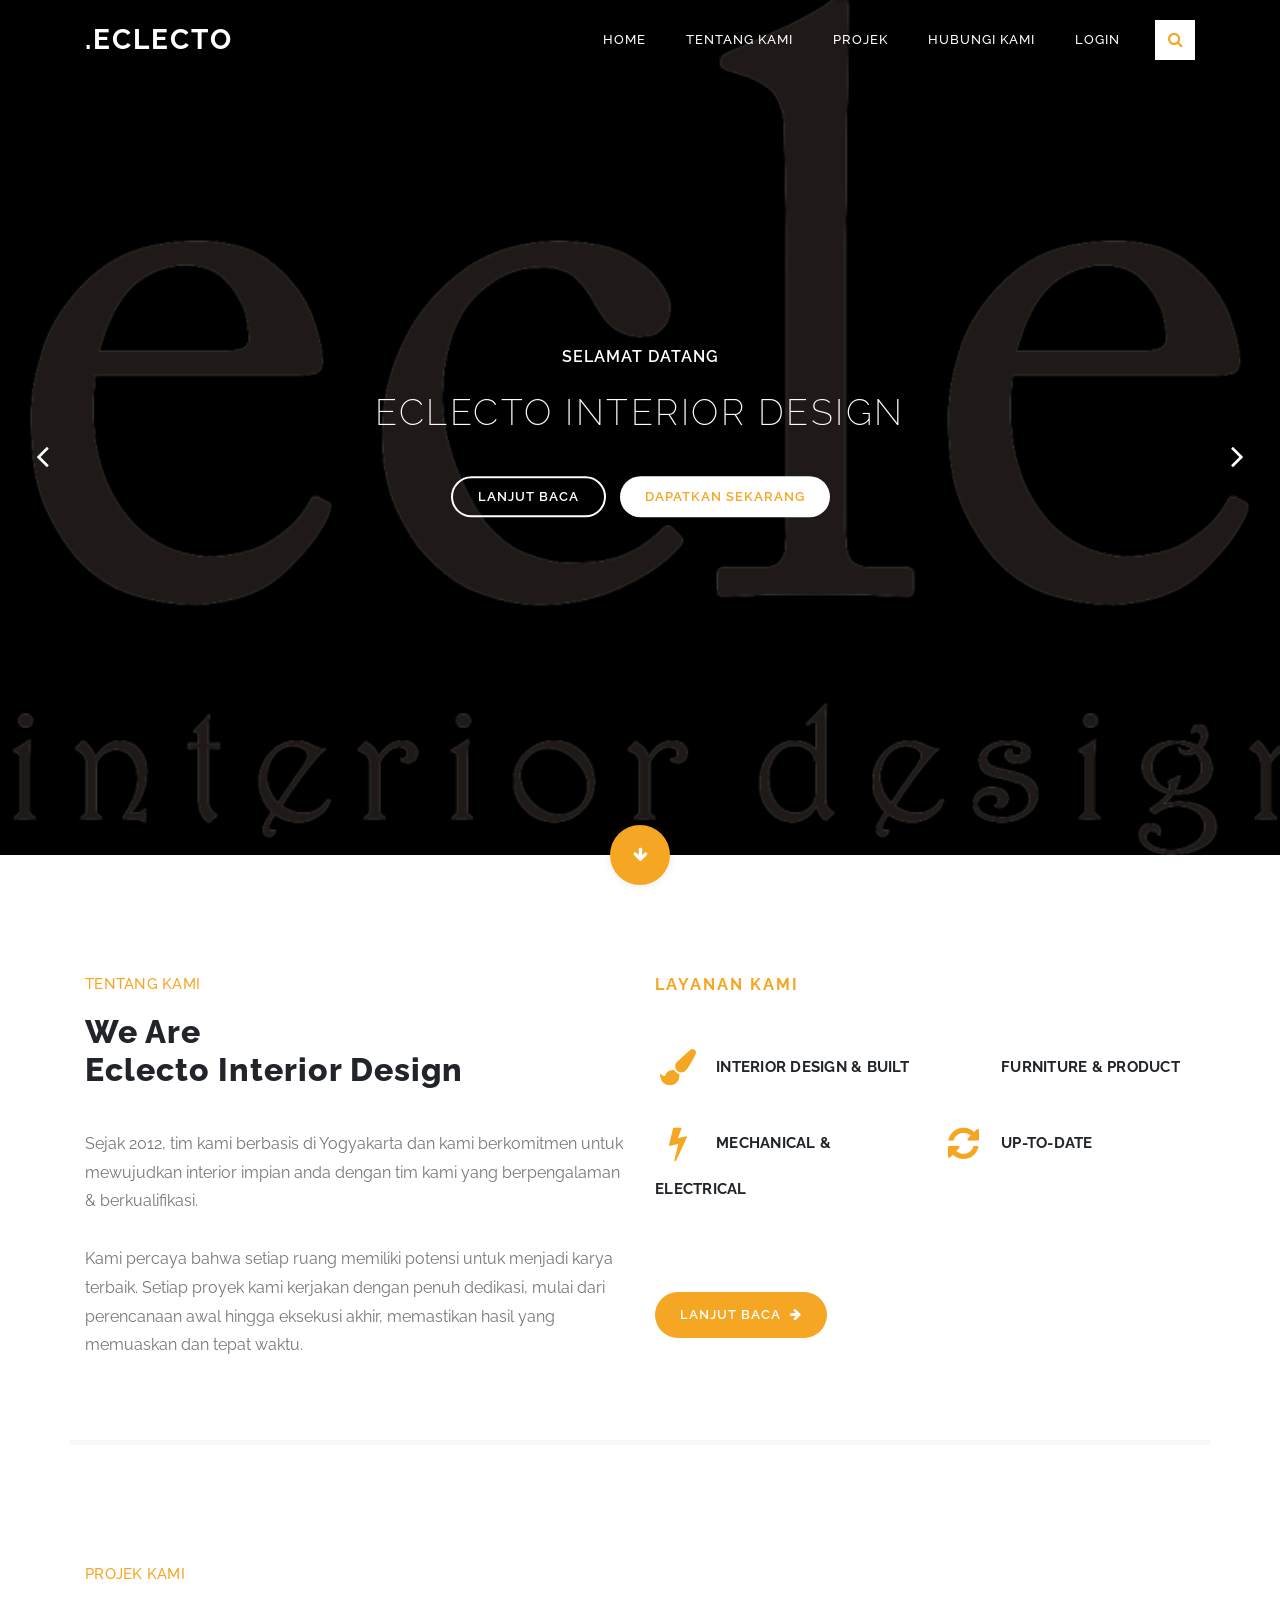
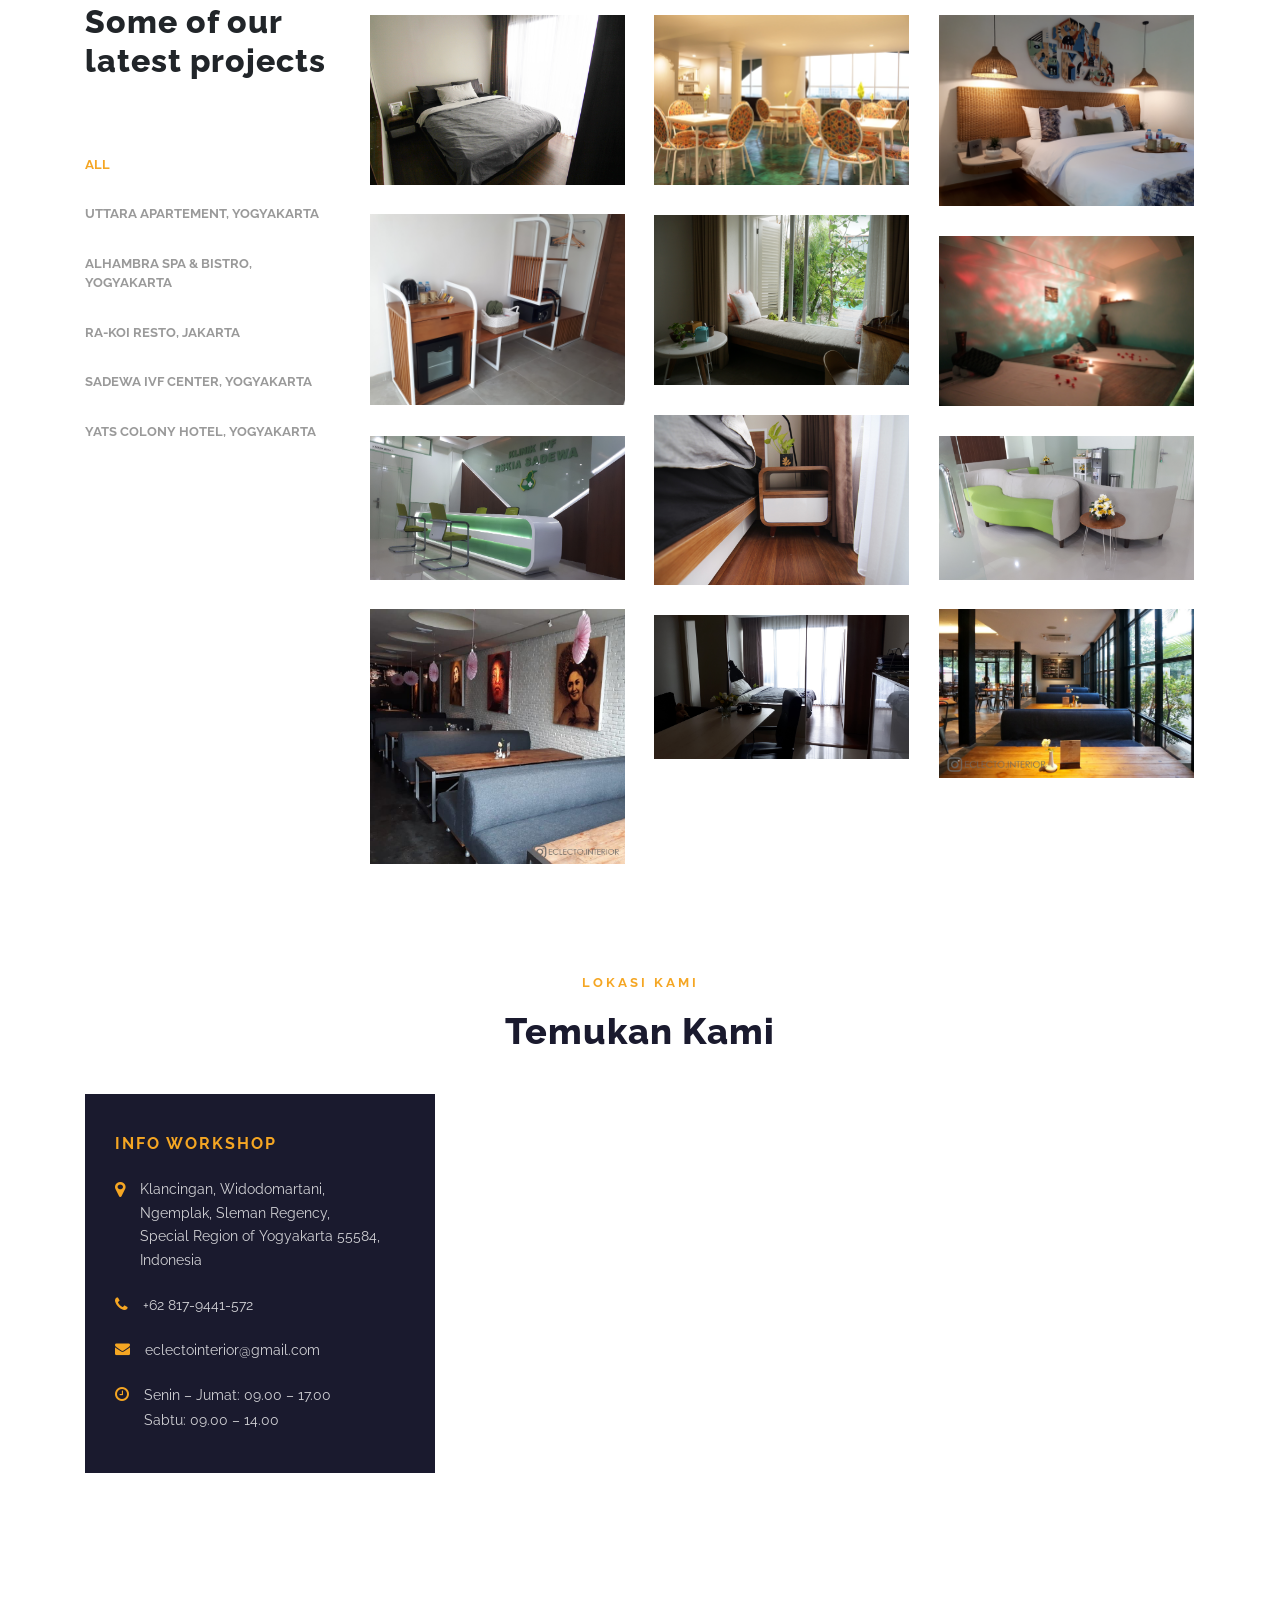
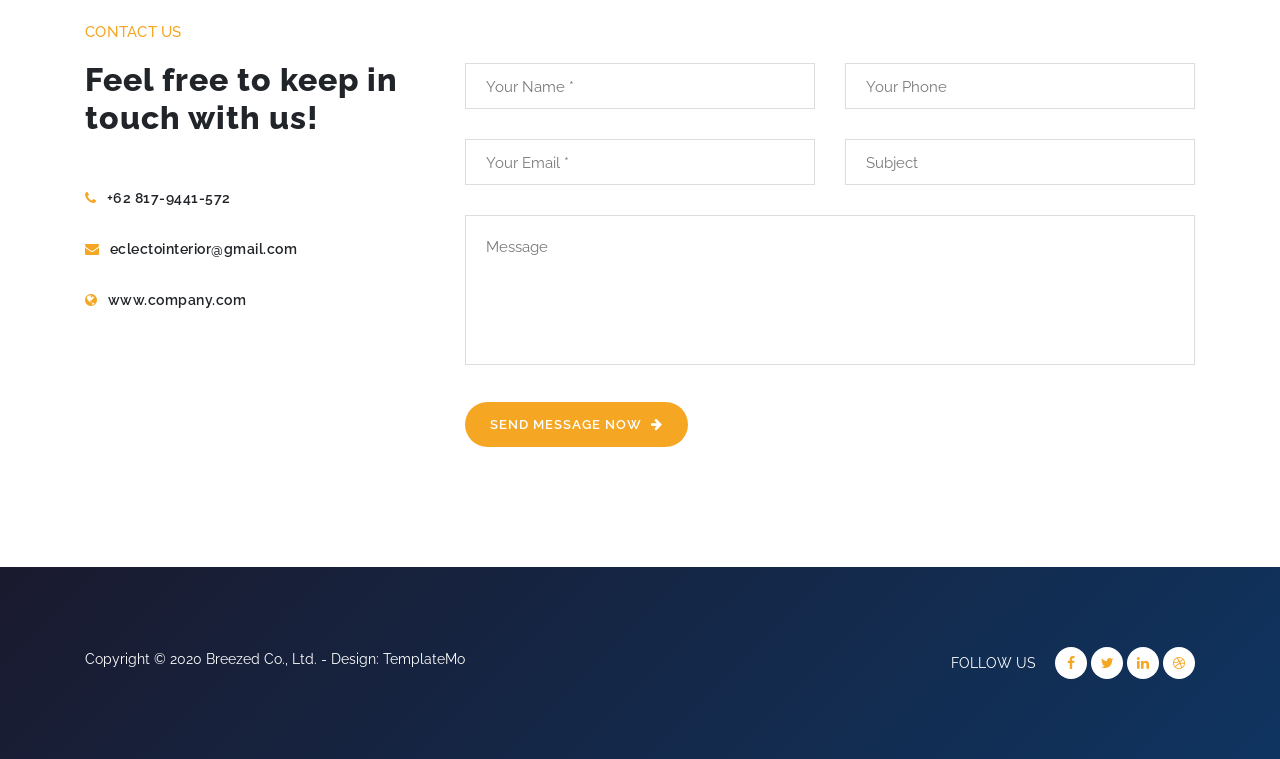
==== index.html @ 426208b0 "Update index.html" ====
<!DOCTYPE html>
<html lang="en">

  <head>

    <meta charset="utf-8">
    <meta name="viewport" content="width=device-width, initial-scale=1, shrink-to-fit=no">
    <meta name="description" content="">
    <meta name="author" content="">
    <link href="https://fonts.googleapis.com/css?family=Raleway:100,200,300,400,500,600,700,800,900&display=swap" rel="stylesheet">

    <title>Eclecto Interior Design</title>

<!--

Breezed Template

https://templatemo.com/tm-543-breezed

-->
    <!-- Additional CSS Files -->
    <link rel="stylesheet" type="text/css" href="assets/css/bootstrap.min.css">

    <link rel="stylesheet" type="text/css" href="assets/css/font-awesome.css">

    <link rel="stylesheet" href="assets/css/templatemo-breezed.css">

    <link rel="stylesheet" href="assets/css/owl-carousel.css">

    <link rel="stylesheet" href="assets/css/lightbox.css">

    </head>
    
    <body>
    
    <!-- ***** Preloader Start ***** -->
    <div id="preloader">
        <div class="jumper">
            <div></div>
            <div></div>
            <div></div>
        </div>
    </div>  
    <!-- ***** Preloader End ***** -->
    
    
    <!-- ***** Header Area Start ***** -->
    <header class="header-area header-sticky">
        <div class="container">
            <div class="row">
                <div class="col-12">
                    <nav class="main-nav">
                        <!-- ***** Logo Start ***** -->
                        <a href="index.html" class="logo">
                            .eclecto
                        </a>
                        <!-- ***** Logo End ***** -->
                        <!-- ***** Menu Start ***** -->
                        <ul class="nav">
                            <li class="scroll-to-section"><a href="#top" class="active">Home</a></li>
                            <li class="scroll-to-section"><a href="#about">Tentang Kami</a></li>
                            <li class="scroll-to-section"><a href="#projects">Projek</a></li>
                            <li class="scroll-to-section"><a href="#contact-us">Hubungi Kami</a></li>
                          <li id="greetingItem" style="display:none;">
                                <span id="greetingText" style="
                                   font-family: 'Raleway', sans-serif;
                                   font-weight: 600;
                                   font-size: 13px;
                                   color: #f5a623;
                                   letter-spacing: 1px;
                                 "></span>
                            </li>
                            <li><a href="login/login.html" id="loginLink">Login</a></li>
                            
                            <div class="search-icon">
                                <a href="#search"><i class="fa fa-search"></i></a>
                            </div>
                        </ul>        
                        <a class='menu-trigger'>
                            <span>Menu</span>
                        </a>
                        <!-- ***** Menu End ***** -->
                    </nav>
                </div>
            </div>
        </div>
    </header>
    <!-- ***** Header Area End ***** -->
    
    <!-- ***** Search Area ***** -->
    <div id="search">
        <button type="button" class="close">×</button>
        <form id="contact" action="#" method="get">
            <fieldset>
                <input type="search" name="q" placeholder="SEARCH KEYWORD(s)" aria-label="Search through site content">
            </fieldset>
            <fieldset>
                <button type="submit" class="main-button">Search</button>
            </fieldset>
        </form>
    </div>

    <!-- ***** Main Banner Area Start ***** -->
    <div class="main-banner header-text" id="top">
        <div class="Modern-Slider">
          <!-- Item -->
          <div class="item">
            <div class="img-fill">
                <img src="assets/image/Logo eclecto.png" alt="">
                <div class="text-content">
                  <h3>Selamat Datang</h3>
                  <h5>ECLECTO INTERIOR DESIGN</h5>
                  <a href="#about" class="main-stroked-button">Lanjut Baca</a>
                  <a href="#contact-us" class="main-filled-button">Dapatkan Sekarang</a>
                </div>
            </div>
          </div>
          <!-- // Item -->
          <!-- Item -->
          <div class="item">
            <div class="img-fill">
                <img src="assets/image/project-item-02.jpg" alt="">
                <div class="text-content">
                  <h3>PROJEK KAMI</h3>
                  <h5>ALHAMBRA</h5>
                  <a href="#filter-dev" class="main-stroked-button">Lanjut Baca</a>
                  <a href="#contact-us" class="main-filled-button">Dapatkan Sekarang</a>
                </div>
            </div>
          </div>
          <!-- // Item -->
          <!-- Item -->
          <div class="item">
            <div class="img-fill">
                <img src="assets/image/Yats-04.jpg" alt="">
                <div class="text-content">
                  <h3>PROJEK KAMI</h3>
                  <h5>YATS COLONY</h5>
                  <a href="#filter-utt" class="main-stroked-button">Lanjut Baca</a>
                  <a href="#contact-us" class="main-filled-button">Dapatkan Sekarang</a>
                </div>
            </div>
          </div>
          <!-- // Item -->
        </div>
    </div>
    <div class="scroll-down scroll-to-section"><a href="#about"><i class="fa fa-arrow-down"></i></a></div>
    <!-- ***** Main Banner Area End ***** -->

    <!-- ***** About Area Starts ***** -->
    <section class="section" id="about">
        <div class="container">
            <div class="row">

    <!-- KIRI: Judul + Paragraf -->
    <div class="col-lg-6 col-md-6 col-xs-12">
        <div class="section-heading">
            <h6>Tentang Kami</h6>
            <h2>We Are <br> Eclecto Interior Design</h2>
        </div>
        <div class="right-text-content">
    <p style="font-size: 16px; line-height: 1.8;">
        Sejak 2012, tim kami berbasis di Yogyakarta dan kami berkomitmen untuk mewujudkan interior impian anda dengan tim kami yang berpengalaman & berkualifikasi.
        <br><br>
        Kami percaya bahwa setiap ruang memiliki potensi untuk menjadi karya terbaik. 
        Setiap proyek kami kerjakan dengan penuh dedikasi, mulai dari perencanaan awal hingga eksekusi akhir, memastikan hasil yang memuaskan dan tepat waktu.
    </p>
        </div>
    </div>

    <!-- KANAN: Service Item dengan icon -->
    <div class="col-lg-6 col-md-6 col-xs-12">
        <div class="row">
            <div class="col-md-12" style="margin-bottom:20px;">
                <h6 style="color:#f5a623;font-weight:700;letter-spacing:2px;text-transform:uppercase;">Layanan Kami</h6>
            </div>
            <div class="col-md-6 col-sm-6">
                <div class="service-item">
                    <i class="fa fa-paint-brush" style="font-size:36px;color:#f5a623;float:left;margin-right:15px;width:46px;height:46px;line-height:46px;text-align:center;"></i>
                    <h4>Interior Design & Built</h4>
                </div>
            </div>
            <div class="col-md-6 col-sm-6">
                <div class="service-item">
                    <i class="fa fa-th-couch" style="font-size:36px;color:#f5a623;float:left;margin-right:15px;width:46px;height:46px;line-height:46px;text-align:center;"></i>
                    <h4>Furniture & Product</h4>
                </div>
            </div>
            <div class="col-md-6 col-sm-6">
                <div class="service-item">
                    <i class="fa fa-bolt" style="font-size:36px;color:#f5a623;float:left;margin-right:15px;width:46px;height:46px;line-height:46px;text-align:center;"></i>
                    <h4>Mechanical & Electrical</h4>
                </div>
            </div>
            <div class="col-md-6 col-sm-6">
                <div class="service-item">
                    <i class="fa fa-refresh" style="font-size:36px;color:#f5a623;float:left;margin-right:15px;width:46px;height:46px;line-height:46px;text-align:center;"></i>
                    <h4>Up-to-date</h4>
                </div>
            </div>
            <div class="col-md-12" style="margin-top:20px;">
                <a href="#" class="main-button-icon">
                    Lanjut Baca <i class="fa fa-arrow-right"></i>
                </a>
            </div>
        </div>
    </div>

            </div>
    </section>
    <!-- ***** About Area Ends ***** -->

  


    <!-- ***** Projects Area Starts ***** -->
    <section class="section" id="projects">
      <div class="container">
        <div class="row">
            <div class="col-lg-3">
                <div class="section-heading">
                    <h6>Projek Kami</h6>
                    <h2>Some of our latest projects</h2>
                </div>
                <div class="filters">
                    <ul>
                        <li class="active" data-filter="*">All</li>
                        <li data-filter=".des">uttara apartement, yogyakarta</li>
                        <li data-filter=".dev" id="filter-dev">Alhambra SPA & Bistro, Yogyakarta</li>
                        <li data-filter=".gra">RA-KOI Resto, Jakarta</li>
                        <li data-filter=".tsh">Sadewa IVF Center, Yogyakarta</li>
                        <li data-filter=".utt" id="filter-utt">Yats Colony Hotel, Yogyakarta</li>
                        
                    </ul>
                </div>
            </div>
            <div class="col-lg-9">
                <div class="filters-content">
    <div class="row grid">

        <div class="col-lg-4 col-md-4 col-sm-6 col-xs-12 all des">
          <div class="item">
            <a href="assets/image/project-item-01.jpg" data-lightbox="image-1" data-title="Our Projects">
              <img src="assets/image/project-item-01.jpg" alt="">
            </a>
          </div>
        </div>

        <div class="col-lg-4 col-md-4 col-sm-6 col-xs-12 all dev">
          <div class="item">
            <a href="assets/image/project-item-02.jpg" data-lightbox="image-1" data-title="Our Projects">
              <img src="assets/image/project-item-02.jpg" alt="">
            </a>
          </div>
        </div>

        <div class="col-lg-4 col-md-4 col-sm-6 col-xs-12 all utt">
          <div class="item">
            <a href="assets/image/Yats-04.jpg" data-lightbox="image-1" data-title="Our Projects">
              <img src="assets/image/Yats-04.jpg" alt="">
            </a>
          </div>
        </div>

        <div class="col-lg-4 col-md-4 col-sm-6 col-xs-12 all utt">
          <div class="item">
            <a href="assets/image/Yats-03.jpg" data-lightbox="image-1" data-title="Our Projects">
              <img src="assets/image/Yats-03.jpg" alt="">
            </a>
          </div>
        </div>
        <div class="col-lg-4 col-md-4 col-sm-6 col-xs-12 all utt">
          <div class="item">
            <a href="assets/image/Yats-02.JPG" data-lightbox="image-1" data-title="Our Projects">
              <img src="assets/image/Yats-02.JPG" alt="">
            </a>
          </div>
        </div>

        <div class="col-lg-4 col-md-4 col-sm-6 col-xs-12 all dev">
          <div class="item">
            <a href="assets/image/project-item-05.jpg" data-lightbox="image-1" data-title="Our Projects">
              <img src="assets/image/project-item-05.jpg" alt="">
            </a>
          </div>
        </div>

        <div class="col-lg-4 col-md-4 col-sm-6 col-xs-12 all des">
          <div class="item">
            <a href="assets/image/project-item-06.jpg" data-lightbox="image-1" data-title="Our Projects">
              <img src="assets/image/project-item-06.jpg" alt="">
            </a>
          </div>
        </div>

        <div class="col-lg-4 col-md-4 col-sm-6 col-xs-12 all tsh">
          <div class="item">
            <a href="assets/image/Sadewa-02.jpg" data-lightbox="image-1" data-title="Our Projects">
              <img src="assets/image/Sadewa-02.jpg" alt="">
            </a>
          </div>
        </div>

        <div class="col-lg-4 col-md-4 col-sm-6 col-xs-12 all tsh">
          <div class="item">
            <a href="assets/image/Sadewa-03.jpg" data-lightbox="image-1" data-title="Our Projects">
              <img src="assets/image/Sadewa-03.jpg" alt="">
            </a>
          </div>
        </div>

        <div class="col-lg-4 col-md-4 col-sm-6 col-xs-12 all gra">
          <div class="item">
            <a href="assets/image/KOI-Kemang.jpg" data-lightbox="image-1" data-title="Our Projects">
              <img src="assets/image/KOI-Kemang.jpg" alt="">
            </a>
          </div>
        </div>

        <div class="col-lg-4 col-md-4 col-sm-6 col-xs-12 all gra">
          <div class="item">
            <a href="assets/image/KOI-simatupang.jpg" data-lightbox="image-1" data-title="Our Projects">
              <img src="assets/image/KOI-simatupang.jpg" alt="">
            </a>
          </div>
        </div>
        <div class="col-lg-4 col-md-4 col-sm-6 col-xs-12 all des">
          <div class="item">
            <a href="assets/image/Uttara-03.jpg" data-lightbox="image-1" data-title="Our Projects">
              <img src="assets/image/Uttara-03.jpg" alt="">
            </a>
          </div>
            </div>
        </div>
      </div>
    </section>
    <!-- ***** Projects Area Ends ***** -->

   <!-- ===== MAP SECTION ===== -->
<section id="map-section" style="padding: 80px 0 0;">
    <div class="container">
        <div class="row">
            <div class="col-lg-12">
                <div class="section-heading" style="text-align: center; margin-bottom: 40px;">
                    <h6 style="
                        font-family: 'Raleway', sans-serif;
                        font-weight: 700;
                        font-size: 13px;
                        letter-spacing: 3px;
                        text-transform: uppercase;
                        color: #f5a623;
                        margin-bottom: 10px;
                    ">Lokasi Kami</h6>
                    <h2 style="
                        font-family: 'Raleway', sans-serif;
                        font-weight: 800;
                        font-size: 36px;
                        color: #1a1a2e;
                    ">Temukan Kami</h2>
                </div>
            </div>
        </div>

        <!-- Info + Map -->
        <div class="row" style="margin-bottom: 0;">

            <!-- Info Kantor -->
            <div class="col-lg-4 col-md-12" style="margin-bottom: 30px;">
                <div style="
                    background: #1a1a2e;
                    padding: 40px 30px;
                    height: 100%;
                    color: #fff;
                ">
                    <h5 style="
                        font-family: 'Raleway', sans-serif;
                        font-weight: 700;
                        font-size: 16px;
                        letter-spacing: 2px;
                        color: #f5a623;
                        margin-bottom: 25px;
                        text-transform: uppercase;
                    ">Info Workshop</h5>

                    <div style="display: flex; gap: 15px; margin-bottom: 20px;">
                        <i class="fa fa-map-marker" style="color: #f5a623; font-size: 18px; margin-top: 3px; flex-shrink: 0;"></i>
                        <div>
                            <p style="margin: 0; font-size: 14px; line-height: 1.7; color: rgba(255,255,255,0.8);">
                                Klancingan, Widodomartani, <br>
                                Ngemplak, Sleman Regency, <br>
                                Special Region of Yogyakarta 55584, Indonesia
                            </p>
                        </div>
                    </div>

                    <div style="display: flex; gap: 15px; margin-bottom: 20px;">
                        <i class="fa fa-phone" style="color: #f5a623; font-size: 16px; margin-top: 3px; flex-shrink: 0;"></i>
                        <div>
                            <p style="margin: 0; font-size: 14px; color: rgba(255,255,255,0.8);">
                                +62 817-9441-572
                            </p>
                        </div>
                    </div>

                    <div style="display: flex; gap: 15px; margin-bottom: 20px;">
                        <i class="fa fa-envelope" style="color: #f5a623; font-size: 15px; margin-top: 3px; flex-shrink: 0;"></i>
                        <div>
                            <p style="margin: 0; font-size: 14px; color: rgba(255,255,255,0.8);">
                                eclectointerior@gmail.com
                            </p>
                        </div>
                    </div>

                    <div style="display: flex; gap: 15px;">
                        <i class="fa fa-clock-o" style="color: #f5a623; font-size: 16px; margin-top: 3px; flex-shrink: 0;"></i>
                        <div>
                            <p style="margin: 0; font-size: 14px; color: rgba(255,255,255,0.8);">
                                Senin – Jumat: 09.00 – 17.00<br>
                                Sabtu: 09.00 – 14.00
                            </p>
                        </div>
                    </div>
                </div>
            </div>

            <!-- Peta -->
            <div class="col-lg-8 col-md-12" style="padding: 0;">
                <iframe
                    src="https://www.google.com/maps/embed?pb=!1m18!1m12!1m3!1d3953.962984424091!2d110.44351627477815!3d-7.687121492330038!2m3!1f0!2f0!3f0!3m2!1i1024!2i768!4f13.1!3m3!1m2!1s0x2e7a5d9c03793ed1%3A0x17c6d39c21388fbe!2seclecto%20interior%20%26%20workshop!5e0!3m2!1sen!2sid!4v1780124793610!5m2!1sen!2sid"
                    width="100%"
                    height="400"
                    style="border: 0; display: block;"
                    allowfullscreen=""
                    loading="lazy"
                    referrerpolicy="no-referrer-when-downgrade">
                </iframe>
            </div>

        </div>
    </div>
</section>
    
    <!-- ***** Contact Us Area Starts ***** -->
    <section class="section" id="contact-us">
        <div class="container">
            <div class="row">
                <div class="col-lg-4 col-md-4 col-xs-12">
                    <div class="left-text-content">
                        <div class="section-heading">
                            <h6>Contact Us</h6>
                            <h2>Feel free to keep in touch with us!</h2>
                        </div>
                        <ul class="contact-info">
                         <li><i class="fa fa-phone" style="color:#f5a623;margin-right:10px;"></i>+62 817-9441-572</li>
                         <li><i class="fa fa-envelope" style="color:#f5a623;margin-right:10px;"></i>eclectointerior@gmail.com</li>
                         <li><i class="fa fa-globe" style="color:#f5a623;margin-right:10px;"></i>www.company.com</li>
                        </ul>
                    </div>
                </div>
                <div class="col-lg-8 col-md-8 col-xs-12">
                    <div class="contact-form">
                        <form id="contact" action="" method="get">
                          <div class="row">
                            <div class="col-md-6 col-sm-12">
                              <fieldset>
                                <input name="name" type="text" id="name" placeholder="Your Name *" required="">
                              </fieldset>
                            </div>
                            <div class="col-md-6 col-sm-12">
                              <fieldset>
                                <input name="phone" type="text" id="phone" placeholder="Your Phone" required="">
                              </fieldset>
                            </div>
                            <div class="col-md-6 col-sm-12">
                              <fieldset>
                                <input name="email" type="email" id="email" placeholder="Your Email *" required="">
                              </fieldset>
                            </div>
                            <div class="col-md-6 col-sm-12">
                              <fieldset>
                                <input name="subject" type="text" id="subject" placeholder="Subject">
                              </fieldset>
                            </div>
                            <div class="col-lg-12">
                              <fieldset>
                                <textarea name="message" rows="6" id="message" placeholder="Message" required=""></textarea>
                              </fieldset>
                            </div>
                            <div class="col-lg-12">
                              <fieldset>
                                <button type="submit" id="form-submit" class="main-button-icon">Send Message Now <i class="fa fa-arrow-right"></i></button>
                              </fieldset>
                            </div>
                          </div>
                        </form>
                    </div>
                </div>
            </div>
        </div>
    </section>
    <!-- ***** Contact Us Area Ends ***** -->
    
    <!-- ***** Footer Start ***** -->
    <footer>
        <div class="container">
            <div class="row">
                <div class="col-lg-6 col-xs-12">
                    <div class="left-text-content">
                        <p>Copyright &copy; 2020 Breezed Co., Ltd. 
                        
                        - Design: <a rel="nofollow noopener" href="https://templatemo.com">TemplateMo</a></p>
                    </div>
                </div>
                <div class="col-lg-6 col-xs-12">
                    <div class="right-text-content">
                            <ul class="social-icons">
                                <li><p>Follow Us</p></li>
                                <li><a rel="nofollow" href="https://fb.com/templatemo"><i class="fa fa-facebook"></i></a></li>
                                <li><a rel="nofollow" href="https://fb.com/templatemo"><i class="fa fa-twitter"></i></a></li>
                                <li><a rel="nofollow" href="https://fb.com/templatemo"><i class="fa fa-linkedin"></i></a></li>
                                <li><a rel="nofollow" href="https://fb.com/templatemo"><i class="fa fa-dribbble"></i></a></li>
                            </ul>
                    </div>
                </div>
            </div>
        </div>
    </footer>
    

    <!-- jQuery -->
    <script src="assets/js/jquery-2.1.0.min.js"></script>

    <!-- Bootstrap -->
    <script src="assets/js/popper.js"></script>
    <script src="assets/js/bootstrap.min.js"></script>

    <!-- Plugins -->
    <script src="assets/js/owl-carousel.js"></script>
    <script src="assets/js/scrollreveal.min.js"></script>
    <script src="assets/js/waypoints.min.js"></script>
    <script src="assets/js/jquery.counterup.min.js"></script>
    <script src="assets/js/imgfix.min.js"></script> 
    <script src="assets/js/slick.js"></script> 
    <script src="assets/js/lightbox.js"></script> 
    <script src="assets/js/isotope.js"></script> 
    
    <!-- Global Init -->
    <script src="assets/js/custom.js"></script>

    <script>

        $(function() {
            var selectedClass = "";
            $("p").click(function(){
            selectedClass = $(this).attr("data-rel");
            $("#portfolio").fadeTo(50, 0.1);
                $("#portfolio div").not("."+selectedClass).fadeOut();
            setTimeout(function() {
              $("."+selectedClass).fadeIn();
              $("#portfolio").fadeTo(50, 1);
            }, 500);
                
            });
        });

    </script>
      <script>
    // Cek status login, ganti tombol Login ↔ Logout
    window.addEventListener('load', function() {
    const isLoggedIn   = sessionStorage.getItem('isLoggedIn');
    const username     = sessionStorage.getItem('username');
    const loginLink    = document.getElementById('loginLink');
    const greetingItem = document.getElementById('greetingItem');
    const greetingText = document.getElementById('greetingText');

    if (isLoggedIn && username) {
        // Tampilkan salam
        greetingItem.style.display = 'block';
        greetingText.innerHTML = '👤 Halo, ' + username + '!';

        // Ganti Login → Logout
        loginLink.textContent = 'Logout';
        loginLink.href = '#';
        loginLink.addEventListener('click', function(e) {
            e.preventDefault();
            sessionStorage.removeItem('isLoggedIn');
            sessionStorage.removeItem('username');
            greetingItem.style.display = 'none';
            loginLink.textContent = 'Login';
            loginLink.href = 'login/login.html';
        });
    }
});
</script>

  </body>
</html>
---- assets/css/templatemo-breezed.css ----
/*

Breezed Template

https://templatemo.com/tm-543-breezed

*/

/* ---------------------------------------------
Table of contents
------------------------------------------------
01. font & reset css
02. reset
03. global styles
04. header
05. banner
06. features
07. testimonials
08. contact
09. footer
10. preloader
11. search
12. portfolio

--------------------------------------------- */
/* 
---------------------------------------------
font & reset css
--------------------------------------------- 
*/
@import url("https://fonts.googleapis.com/css?family=Poppins:100,200,300,400,500,600,700,800,900");
/* 
---------------------------------------------
reset
--------------------------------------------- 
*/
html, body, div, span, applet, object, iframe, h1, h2, h3, h4, h5, h6, p, blockquote, div
pre, a, abbr, acronym, address, big, cite, code, del, dfn, em, font, img, ins, kbd, q,
s, samp, small, strike, strong, sub, sup, tt, var, b, u, i, center, dl, dt, dd, ol, ul, li,
figure, header, nav, section, article, aside, footer, figcaption {
  margin: 0;
  padding: 0;
  border: 0;
  outline: 0;
}

.clearfix:after {
  content: ".";
  display: block;
  clear: both;
  visibility: hidden;
  line-height: 0;
  height: 0;
}

.clearfix {
  display: inline-block;
}

html[xmlns] .clearfix {
  display: block;
}

* html .clearfix {
  height: 1%;
}

ul, li {
  padding: 0;
  margin: 0;
  list-style: none;
}

header, nav, section, article, aside, footer, hgroup {
  display: block;
}

* {
  box-sizing: border-box;
}

html, body {
  font-family: 'Raleway', sans-serif;
  font-weight: 400;
  background-color: #fff;
  font-size: 16px;
  -ms-text-size-adjust: 100%;
  -webkit-font-smoothing: antialiased;
  -moz-osx-font-smoothing: grayscale;
}

a {
  text-decoration: none !important;
}

h1, h2, h3, h4, h5, h6 {
  margin-top: 0px;
  margin-bottom: 0px;
}

ul {
  margin-bottom: 0px;
}

p {
  font-size: 14px;
  line-height: 25px;
  color: #777;
}

/* 
---------------------------------------------
global styles
--------------------------------------------- 
*/
html,
body {
  background: #fff;
  font-family: 'Raleway', sans-serif;
}

::selection {
  background: #f5a623;
  color: #fff;
}

::-moz-selection {
  background: #f5a623;
  color: #fff;
}

@media (max-width: 991px) {
  html, body {
    overflow-x: hidden;
  }
  .mobile-top-fix {
    margin-top: 30px;
    margin-bottom: 0px;
  }
  .mobile-bottom-fix {
    margin-bottom: 30px;
  }
  .mobile-bottom-fix-big {
    margin-bottom: 60px;
  }
}

a.main-stroked-button {
  font-size: 13px;
  border-radius: 25px;
  padding: 11px 25px;
  background-color: transparent;
  border: 2px solid #fff;
  text-transform: uppercase;
  color: #fff;
  font-weight: 600;
  letter-spacing: 1px;
  -webkit-transition: all 0.3s ease 0s;
  -moz-transition: all 0.3s ease 0s;
  -o-transition: all 0.3s ease 0s;
  transition: all 0.3s ease 0s;
}

a.main-stroked-button:hover {
  background-color: #fff;
  color: #f5a623;
}

a.main-filled-button {
  font-size: 13px;
  border-radius: 25px;
  padding: 13px 25px;
  background-color: #fff;
  text-transform: uppercase;
  color: #f5a623;
  font-weight: 600;
  letter-spacing: 1px;
  -webkit-transition: all 0.3s ease 0s;
  -moz-transition: all 0.3s ease 0s;
  -o-transition: all 0.3s ease 0s;
  transition: all 0.3s ease 0s;
}

a.main-filled-button:hover {
  color: #fff;
  background-color: #f5a623;
}

a.main-button-icon {
  font-size: 13px;
  border-radius: 25px;
  padding: 13px 25px;
  background-color: #f5a623;
  text-transform: uppercase;
  color: #fff;
  font-weight: 600;
  letter-spacing: 1px;
  -webkit-transition: all 0.3s ease 0s;
  -moz-transition: all 0.3s ease 0s;
  -o-transition: all 0.3s ease 0s;
  transition: all 0.3s ease 0s;
}

a.main-button-icon i {
  margin-left: 5px;
  -webkit-transition: all 0.3s ease-in-out 0s;
  -moz-transition: all 0.3s ease-in-out 0s;
  -o-transition: all 0.3s ease-in-out 0s;
  transition: all 0.3s ease-in-out 0s;
}

a.main-button-icon:hover i {
  padding-left: 5px;
}

button.main-button {
  outline: none;
  border: none;
  cursor: pointer;
  font-size: 13px;
  border-radius: 25px;
  padding: 10px 25px;
  background-color: #fff;
  text-transform: uppercase;
  color: #f5a623;
  font-weight: 600;
  letter-spacing: 1px;
  -webkit-transition: all 0.3s ease 0s;
  -moz-transition: all 0.3s ease 0s;
  -o-transition: all 0.3s ease 0s;
  transition: all 0.3s ease 0s;
}

button.main-button:hover {
  color: #fff;
  background-color: #f5a623;
}

button.main-button-icon {
  border: none;
  outline: none;
  font-size: 13px;
  border-radius: 25px;
  padding: 13px 25px;
  background-color: #f5a623;
  text-transform: uppercase;
  color: #fff;
  font-weight: 600;
  letter-spacing: 1px;
  -webkit-transition: all 0.3s ease 0s;
  -moz-transition: all 0.3s ease 0s;
  -o-transition: all 0.3s ease 0s;
  transition: all 0.3s ease 0s;
}

button.main-button-icon i {
  margin-left: 5px;
  -webkit-transition: all 0.3s ease-in-out 0s;
  -moz-transition: all 0.3s ease-in-out 0s;
  -o-transition: all 0.3s ease-in-out 0s;
  transition: all 0.3s ease-in-out 0s;
}

button.main-button-icon:hover i {
  padding-left: 5px;
}

a.text-button-icon {
  text-transform: uppercase;
  color: #1e1e1e;
  font-size: 13px;
  font-weight: 600;
  letter-spacing: 1px;
  -webkit-transition: all 0.3s ease 0s;
  -moz-transition: all 0.3s ease 0s;
  -o-transition: all 0.3s ease 0s;
  transition: all 0.3s ease 0s;
}

a.text-button-icon i {
  margin-left: 5px;
  -webkit-transition: all 0.3s ease-in-out 0s;
  -moz-transition: all 0.3s ease-in-out 0s;
  -o-transition: all 0.3s ease-in-out 0s;
  transition: all 0.3s ease-in-out 0s;
}

a.text-button-icon:hover {
  color: #f5a623;
}

a.text-button-icon:hover i {
  padding-left: 5px;
}


.section-heading h6 {
  font-size: 15px;
  font-weight: 500;
  text-transform: uppercase;
  letter-spacing: 0.25px;
  margin-top: 0px;
  margin-bottom: 0px;
}

.section-heading h2 {
  font-size: 32px;
  font-weight: 800;
  letter-spacing: 1px;
  margin-top: 20px;
  margin-bottom: 0px;
}


/* 
---------------------------------------------
header
--------------------------------------------- 
*/

.background-header {
  background-color: #fff;
  height: 80px!important;
  position: fixed!important;
  top: 0px;
  left: 0px;
  right: 0px;
  box-shadow: 0px 0px 10px rgba(0,0,0,0.15)!important;
}

.background-header .logo,
.background-header .main-nav .nav li a {
  color: #1e1e1e!important;
}

.background-header .main-nav .nav li:hover a {
  color: #f5a623!important;
}

.background-header .nav li a.active {
  color: #f5a623!important;
}

.header-area {
  position: absolute;
  top: 0px;
  left: 0px;
  right: 0px;
  z-index: 100;
  height: 100px;
  -webkit-transition: all .5s ease 0s;
  -moz-transition: all .5s ease 0s;
  -o-transition: all .5s ease 0s;
  transition: all .5s ease 0s;
}

.header-area .main-nav {
  min-height: 80px;
  background: transparent;
}

.header-area .main-nav .logo {
  line-height: 80px;
  color: #fff;
  font-size: 28px;
  font-weight: 700;
  text-transform: uppercase;
  letter-spacing: 2px;
  float: left;
  -webkit-transition: all 0.3s ease 0s;
  -moz-transition: all 0.3s ease 0s;
  -o-transition: all 0.3s ease 0s;
  transition: all 0.3s ease 0s;
}


.header-area .main-nav .nav {
  float: right;
  margin-top: 27px;
  margin-right: 0px;
  background-color: transparent;
  -webkit-transition: all 0.3s ease 0s;
  -moz-transition: all 0.3s ease 0s;
  -o-transition: all 0.3s ease 0s;
  transition: all 0.3s ease 0s;
  position: relative;
  z-index: 999;
}

.header-area .main-nav .nav li {
  padding-left: 20px;
  padding-right: 20px;
}

.header-area .main-nav .nav .search-icon {
  float: right;
  margin-left: 15px;
}

.header-area .main-nav .nav .search-icon a {
  background-color: #fff;
  color: #f5a623;
  width: 40px;
  height: 40px;
  display: inline-block;
  text-align: center;
  line-height: 40px;
}

@media (max-width: 767px) {
  .header-area .main-nav .nav .search-icon {
    float: none;
    text-align: center;
    width: 100%;
    background-color: #fff;
    margin-left: 0px;
  }
}

.header-area .main-nav .nav .search-icon a:hover {
  opacity: 1;
  color: #f5a623!important;
}

.header-area .main-nav .nav li a {
  display: block;
  font-weight: 500;
  font-size: 13px;
  color: #7a7a7a;
  text-transform: uppercase;
  -webkit-transition: all 0.3s ease 0s;
  -moz-transition: all 0.3s ease 0s;
  -o-transition: all 0.3s ease 0s;
  transition: all 0.3s ease 0s;
  height: 40px;
  line-height: 40px;
  border: transparent;
  letter-spacing: 1px;
}

.header-area .main-nav .nav li a {
  color: #fff;
}

.header-area .main-nav .nav li:hover a,
.header-area .main-nav .nav li a.active {
  color: #fff!important;
  opacity: 0.5;
}

.background-header .main-nav .nav li:hover a,
.background-header .main-nav .nav li a.active {
  color: #f5a623!important;
  opacity: 1;
}

.header-area .main-nav .nav li.submenu {
  position: relative;
  padding-right: 35px;
}

.header-area .main-nav .nav li.submenu:after {
  font-family: FontAwesome;
  content: "\f107";
  font-size: 12px;
  color: #fff;
  position: absolute;
  right: 18px;
  top: 12px;
}

.background-header .main-nav .nav li.submenu:after {
  color: #7a7a7a;
}

.header-area .main-nav .nav li.submenu ul {
  position: absolute;
  width: 200px;
  box-shadow: 0 2px 28px 0 rgba(0, 0, 0, 0.06);
  overflow: hidden;
  top: 40px;
  opacity: 0;
  transform: translateY(+2em);
  visibility: hidden;
  z-index: -1;
  transition: all 0.3s ease-in-out 0s, visibility 0s linear 0.3s, z-index 0s linear 0.01s;
}

.header-area .main-nav .nav li.submenu ul li {
  margin-left: 0px;
  padding-left: 0px;
  padding-right: 0px;
}

.header-area .main-nav .nav li.submenu ul li a {
  opacity: 1;
  display: block;
  background: #fff;
  color: #7a7a7a!important;
  padding-left: 20px;
  height: 40px;
  line-height: 40px;
  -webkit-transition: all 0.3s ease 0s;
  -moz-transition: all 0.3s ease 0s;
  -o-transition: all 0.3s ease 0s;
  transition: all 0.3s ease 0s;
  position: relative;
  font-size: 13px;
  border-bottom: 1px solid #f5f5f5;
}

.header-area .main-nav .nav li.submenu ul li a:hover {
  background: #fff;
  color: #f5a623!important;
  padding-left: 25px;
}

.header-area .main-nav .nav li.submenu ul li a:hover:before {
  width: 3px;
}

.header-area .main-nav .nav li.submenu:hover ul {
  visibility: visible;
  opacity: 1;
  z-index: 1;
  transform: translateY(0%);
  transition-delay: 0s, 0s, 0.3s;
}

.header-area .main-nav .menu-trigger {
  cursor: pointer;
  display: block;
  position: absolute;
  top: 23px;
  width: 32px;
  height: 40px;
  text-indent: -9999em;
  z-index: 99;
  right: 40px;
  display: none;
}

.header-area .main-nav .menu-trigger span,
.header-area .main-nav .menu-trigger span:before,
.header-area .main-nav .menu-trigger span:after {
  -moz-transition: all 0.4s;
  -o-transition: all 0.4s;
  -webkit-transition: all 0.4s;
  transition: all 0.4s;
  background-color: #1e1e1e;
  display: block;
  position: absolute;
  width: 30px;
  height: 2px;
  left: 0;
}

.background-header .main-nav .menu-trigger span,
.background-header .main-nav .menu-trigger span:before,
.background-header .main-nav .menu-trigger span:after {
  background-color: #1e1e1e;
}

.header-area .main-nav .menu-trigger span:before,
.header-area .main-nav .menu-trigger span:after {
  -moz-transition: all 0.4s;
  -o-transition: all 0.4s;
  -webkit-transition: all 0.4s;
  transition: all 0.4s;
  background-color: #1e1e1e;
  display: block;
  position: absolute;
  width: 30px;
  height: 2px;
  left: 0;
  width: 75%;
}

.background-header .main-nav .menu-trigger span:before,
.background-header .main-nav .menu-trigger span:after {
  background-color: #1e1e1e;
}

.header-area .main-nav .menu-trigger span:before,
.header-area .main-nav .menu-trigger span:after {
  content: "";
}

.header-area .main-nav .menu-trigger span {
  top: 16px;
}

.header-area .main-nav .menu-trigger span:before {
  -moz-transform-origin: 33% 100%;
  -ms-transform-origin: 33% 100%;
  -webkit-transform-origin: 33% 100%;
  transform-origin: 33% 100%;
  top: -10px;
  z-index: 10;
}

.header-area .main-nav .menu-trigger span:after {
  -moz-transform-origin: 33% 0;
  -ms-transform-origin: 33% 0;
  -webkit-transform-origin: 33% 0;
  transform-origin: 33% 0;
  top: 10px;
}

.header-area .main-nav .menu-trigger.active span,
.header-area .main-nav .menu-trigger.active span:before,
.header-area .main-nav .menu-trigger.active span:after {
  background-color: transparent;
  width: 100%;
}

.header-area .main-nav .menu-trigger.active span:before {
  -moz-transform: translateY(6px) translateX(1px) rotate(45deg);
  -ms-transform: translateY(6px) translateX(1px) rotate(45deg);
  -webkit-transform: translateY(6px) translateX(1px) rotate(45deg);
  transform: translateY(6px) translateX(1px) rotate(45deg);
  background-color: #1e1e1e;
}

.background-header .main-nav .menu-trigger.active span:before {
  background-color: #1e1e1e;
}

.header-area .main-nav .menu-trigger.active span:after {
  -moz-transform: translateY(-6px) translateX(1px) rotate(-45deg);
  -ms-transform: translateY(-6px) translateX(1px) rotate(-45deg);
  -webkit-transform: translateY(-6px) translateX(1px) rotate(-45deg);
  transform: translateY(-6px) translateX(1px) rotate(-45deg);
  background-color: #1e1e1e;
}

.background-header .main-nav .menu-trigger.active span:after {
  background-color: #1e1e1e;
}

.header-area.header-sticky {
  min-height: 80px;
}

.header-area.header-sticky .nav {
  margin-top: 20px !important;
}

.header-area.header-sticky .nav li a.active {
  color: #f5a623;
}

@media (max-width: 1200px) {
  .header-area .main-nav .nav li {
    padding-left: 12px;
    padding-right: 12px;
  }
  .header-area .main-nav:before {
    display: none;
  }
}

@media (max-width: 767px) {
  .header-area .main-nav .logo {
    color: #1e1e1e;
  }
  .header-area.header-sticky .nav li a:hover,
  .header-area.header-sticky .nav li a.active {
    color: #f5a623!important;
    opacity: 1;
  }
  .header-area.header-sticky .nav li.search-icon a {
    width: 100%;
  }
  .header-area {
    background-color: #f7f7f7;
    padding: 0px 15px;
    height: 80px;
    box-shadow: none;
    text-align: center;
  }
  .header-area .container {
    padding: 0px;
  }
  .header-area .logo {
    margin-left: 30px;
  }
  .header-area .menu-trigger {
    display: block !important;
  }
  .header-area .main-nav {
    overflow: hidden;
  }
  .header-area .main-nav .nav {
    float: none;
    width: 100%;
    display: none;
    -webkit-transition: all 0s ease 0s;
    -moz-transition: all 0s ease 0s;
    -o-transition: all 0s ease 0s;
    transition: all 0s ease 0s;
    margin-left: 0px;
  }
  .header-area .main-nav .nav li:first-child {
    border-top: 1px solid #eee;
  }
  .header-area.header-sticky .nav {
    margin-top: 80px !important;
  }
  .header-area .main-nav .nav li {
    width: 100%;
    background: #fff;
    border-bottom: 1px solid #eee;
    padding-left: 0px !important;
    padding-right: 0px !important;
  }
  .header-area .main-nav .nav li a {
    height: 50px !important;
    line-height: 50px !important;
    padding: 0px !important;
    border: none !important;
    background: #f7f7f7 !important;
    color: #191a20 !important;
  }
  .header-area .main-nav .nav li a:hover {
    background: #eee !important;
    color: #f5a623!important;
  }
  .header-area .main-nav .nav li.submenu ul {
    position: relative;
    visibility: inherit;
    opacity: 1;
    z-index: 1;
    transform: translateY(0%);
    transition-delay: 0s, 0s, 0.3s;
    top: 0px;
    width: 100%;
    box-shadow: none;
    height: 0px;
  }
  .header-area .main-nav .nav li.submenu ul li a {
    font-size: 12px;
    font-weight: 400;
  }
  .header-area .main-nav .nav li.submenu ul li a:hover:before {
    width: 0px;
  }
  .header-area .main-nav .nav li.submenu ul.active {
    height: auto !important;
  }
  .header-area .main-nav .nav li.submenu:after {
    color: #3B566E;
    right: 25px;
    font-size: 14px;
    top: 15px;
  }
  .header-area .main-nav .nav li.submenu:hover ul, .header-area .main-nav .nav li.submenu:focus ul {
    height: 0px;
  }
}

@media (min-width: 767px) {
  .header-area .main-nav .nav {
    display: flex !important;
  }
}


/* 
---------------------------------------------
banner
--------------------------------------------- 
*/
/* ==== Main CSS === */
.img-fill{
  width: 100%;
  display: block;
  overflow: hidden;
  position: relative;
  text-align: center
}

.img-fill img {
  min-height: 100%;
  min-width: 100%;
  position: relative;
  display: inline-block;
  max-width: none;
}

*,
*:before,
*:after {
  -webkit-box-sizing: border-box;
  box-sizing: border-box;
  -webkit-font-smoothing: antialiased;
  -moz-osx-font-smoothing: grayscale;
}

.Grid1k {
  padding: 0 15px;
  max-width: 1200px;
  margin: auto;
}

.blocks-box,
.slick-slider {
  margin: 0;
  padding: 0!important;
}

.slick-slide {
  float: left /* If RTL Make This Right */ ;
  padding: 0;
}

/* ==== Slider Style === */
.Modern-Slider .item .img-fill{
  height:95vh;
  background:#000;
}

.Modern-Slider .item .info > div{
  display:inline-block!important;
  vertical-align:middle;
}

.Modern-Slider .NextArrow{
  position:absolute;
  top:50%;
  right:30px;
  border:0 none;
  background-color: transparent;
  text-align:center;
  font-size: 36px;
  font-family: 'FontAwesome';
  color:#FFF;
  z-index:5;
  outline: none;
}

.Modern-Slider .NextArrow:before{
  content:'\f105';
}

.Modern-Slider .PrevArrow {
  position:absolute;
  top:50%;
  left:30px;
  border:0 none;
  background-color: transparent;
  text-align:center;
  font-size: 36px;
  font-family: 'FontAwesome';
  color:#FFF;
  z-index:5;
  outline: none;
}

.Modern-Slider .PrevArrow:before{
  content:'\f104';
}

.scroll-down {
  position: absolute;
  left: 50%;
  margin-top: -30px;
  margin-left: -30px;
  z-index: 10;
}

.scroll-down a {
  display: inline-block;
  background-color: #f5a623;
  width: 60px;
  height: 60px;
  text-align: center;
  line-height: 60px;
  border-radius: 50%;
  color: #fff;
  box-shadow: 0px 0px 10px rgba(0,0,0,0.1);
}

ul.slick-dots {
  display: none!important;
}

.Modern-Slider .text-content {
  width: 80%;
  position: absolute;
  top: 50%;
  left: 50%;
  transform: translate(-50%, -50%);
}

.Modern-Slider .item h3 {
  margin-bottom: 25px;
  font-size: 16px;
  text-transform: uppercase;
  font-weight: 600;
  letter-spacing: 1px;
  color:#FFF;
  animation:fadeOutRight 1s both;
}

.Modern-Slider .item h5 {
  margin-bottom: 50px;
  font-size: 36px;
  font-weight: 200;
  letter-spacing: 2.5px;
  color:#FFF;
  overflow:hidden;
  animation:fadeOutLeft 1s both;
}

.Modern-Slider .item a {
  margin: 0 5px;
}

.Modern-Slider .item.slick-active h3{
  animation:fadeInDown 1s both 1s;
}

.Modern-Slider .item.slick-active h5{
  animation:fadeInLeft 1s both 1.5s;
}

.Modern-Slider .item.slick-active{
  animation:Slick-FastSwipeIn 1s both;
}

.Modern-Slider .buttons {
  position: relative;
}

.Modern-Slider {background:#000;}


/* ==== Slick Slider Css Ruls === */
.slick-slider{position:relative;display:block;-webkit-user-select:none;-moz-user-select:none;-ms-user-select:none;user-select:none;-webkit-touch-callout:none;-khtml-user-select:none;-ms-touch-action:pan-y;touch-action:pan-y;-webkit-tap-highlight-color:transparent}
.slick-list{position:relative;display:block;overflow:hidden;margin:0;padding:0}
.slick-list:focus{outline:none}.slick-list.dragging{cursor:hand}
.slick-slider .slick-track,.slick-slider .slick-list{-webkit-transform:translate3d(0,0,0);-ms-transform:translate3d(0,0,0);transform:translate3d(0,0,0)}
.slick-track{position:relative;top:0;left:0;display:block}
.slick-track:before,.slick-track:after{display:table;content:''}.slick-track:after{clear:both}
.slick-loading .slick-track{visibility:hidden}
.slick-slide{display:none;float:left /* If RTL Make This Right */ ;height:100%;min-height:1px}
.slick-slide.dragging img{pointer-events:none}
.slick-initialized .slick-slide{display:block}
.slick-loading .slick-slide{visibility:hidden}
.slick-vertical .slick-slide{display:block;height:auto;border:1px solid transparent}

/*
---------------------------------------------
about
---------------------------------------------
*/

#about {
  padding: 120px 0px 0px 0px;
  position: relative;
  z-index: 9;
}

#about .container {
  border-bottom: 5px solid #f7f7f7;
  padding-bottom: 80px;
}

#about .section-heading {
  margin-bottom: 10px;
}

#about .section-heading h6 {
  color: #f5a623;
}

#about .service-item {
  margin-top: 30px;
}

#about .service-item img {
  float: left;
  margin-right: 15px;
  width: 46px;
  height: 46px;
}

#about .service-item h4 {
  font-size: 15px;
  font-weight: 700;
  text-transform: uppercase;
  letter-spacing: 0.25px;
  line-height: 46px;
}

#about a.main-button-icon {
  display: inline-block;
  margin-top: 60px;
}

#about .right-text-content {
  margin-top: 40px;
}

#about .right-text-content p {
  font-size: 16px;
  line-height: 27px;
  color: #777;
}


/*
---------------------------------------------
features
---------------------------------------------
*/

#features {
  padding-top: 80px;
  padding-bottom: 70px;
}

#features .features-item {
  margin-bottom: 50px;
}

.features-item .features-icon {
  float: left;
}

#features .features-content {
  margin-left: 75px;
}

.features-item .features-content h4 {
  font-size: 15px;
  font-weight: 700;
  text-transform: uppercase;
  letter-spacing: 0.25px;
  margin-bottom: 15px;
}

.features-item .features-content p {
  margin-bottom: 15px;
}



/*
---------------------------------------------
subscribe
---------------------------------------------
*/

#subscribe {
  padding: 80px 0px;
  background-image: url(../images/slide-02.jpg);
  background-position: center center;
  background-repeat: no-repeat;
  background-size: cover;
}

#subscribe .section-heading {
  text-align: center;
  color: #fff;
  margin-bottom: 25px;
}

#subscribe p {
  text-align: center;
  font-size: 16px;
  line-height: 27px;
  color: #fff;
  margin-bottom: 40px;
}

#subscribe input {
  width: 100%;
  height: 38px;
  border-radius: 19px;
  border: 1px solid #fff;
  background-color: transparent;
  padding: 0px 20px;
  font-size: 13px;
  color: #fff;
  outline: none;
}

.subscribe-form ::-webkit-input-placeholder { /* Edge */
  color: #fff;
}

.subscribe-form :-ms-input-placeholder { /* Internet Explorer 10-11 */
  color: #fff;
}

.subscribe-form ::placeholder {
  color: #fff;
}

@media (max-width: 767px) {
  #subscribe fieldset {
    text-align: center;
    margin-bottom: 20px;
  }
}

/*
--------------------------------------------
testimonials
--------------------------------------------
*/
#testimonials {
  margin-top: 120px;
  padding: 80px 0px;
  padding: 120px 0px;
  background-image: url(../images/slide-03.jpg);
  background-position: center center;
  background-repeat: no-repeat;
  background-size: cover;
}
#testimonials .section-heading {
  text-align: center;
  color: #fff;
  margin-bottom: 60px;
}

#testimonials .item {
  position: relative;
  text-align: center;
}

#testimonials .item h4 {
  font-size: 17px;
  font-weight: 700;
  text-transform: uppercase;
  color: #fff;
  letter-spacing: 1px;
  margin-top: 22px;
  margin-bottom: 7px;
}


#testimonials .item span {
  color: #fff;
  font-weight: 500;
  font-size: 13px;
  text-transform: uppercase;
  letter-spacing: 0.5px;
}

#testimonials .item .member-thumb {
  position: relative;
}

#testimonials .item .hover-effect {
  cursor: pointer;
  position: absolute;
  top: 0;
  bottom: 0;
  width: 100%;
  background-color: rgba(0,0,0,0.95);
  opacity: 0;
  visibility: hidden;
  -webkit-transition: all 0.5s ease 0s;
  -moz-transition: all 0.5s ease 0s;
  -o-transition: all 0.5s ease 0s;
  transition: all 0.5s ease 0s;
}

#testimonials .item .hover-content {
  position: absolute;
  top: 50%;
  left: 50%;
  transform: translate(-50%, -50%);
  width: 100%;
}

#testimonials .item:hover .hover-effect {
  opacity: 1;
  visibility: visible;
}

#testimonials .item .hover-effect ul li {
  display: inline-block;
  margin: 0px 5px;
}

#testimonials .item .hover-effect ul li a {
  width: 32px;
  height: 32px;
  display: inline-block;
  text-align: center;
  line-height: 32px;
  font-size: 14px;
  background-color: #fff;
  border-radius: 50%;
  color: #f5a623;
  -webkit-transition: all 0.3s ease 0s;
  -moz-transition: all 0.3s ease 0s;
  -o-transition: all 0.3s ease 0s;
  transition: all 0.3s ease 0s;
}

#testimonials .item .hover-effect ul li a:hover {
  color: #fff;
  background-color: #f5a623;
}

#testimonials .owl-carousel {
  padding-bottom: 60px;
}

.owl-dots {
  position: absolute;
  left: 50%;
  transform: translateX(-50%);
  bottom: 0;
}

.owl-dots .owl-dot {
  outline: none;
  height: 10px;
}

.owl-dots .owl-dot span {
  width: 8px;
  height: 8px;
  background-color: #fff;
  border-radius: 50%;
  display: inline-block;
  margin: 0px 5px;
  outline: none;
  -webkit-transition: all 0.2s ease 0s;
  -moz-transition: all 0.2s ease 0s;
  -o-transition: all 0.2s ease 0s;
  transition: all 0.2s ease 0s;
}

.owl-dots .active span {
  width: 10px;
  height: 10px;
  margin-bottom: -1px;
}





/* 
---------------------------------------------
contact
--------------------------------------------- 
*/

#contact-us .section-heading {
  margin-bottom: 50px;
}

#contact-us .section-heading h6 {
  color: #f5a623;
}

#contact-us .left-text-content ul li {
  margin-bottom: 30px;
}

#contact-us .left-text-content ul li {
  font-size: 14px;
  font-weight: 600;
  letter-spacing: 0.5px;
}

#contact-us .left-text-content ul li img {
  margin-right: 15px;
}

#contact-us {
  padding: 120px 0px;
  background-image: url(../images/dotted-map-bg.png);
  background-position: center center;
  background-repeat: no-repeat;
}

#contact {
  margin-top: 40px;
}

.contact-form input,
.contact-form textarea {
  color: #7a7a7a;
  font-size: 15px;
  border: 1px solid #ddd;
  background-color: #fff;
  width: 100%;
  height: 46px;
  outline: none;
  padding-top: 3px;
  padding-left: 20px;
  padding-right: 20px;
  -webkit-appearance: none;
  -moz-appearance: none;
  appearance: none;
  margin-bottom: 30px;
}

.contact-form textarea {
  height: 150px;
  resize: none;
  padding: 20px;
}

.contact-form ::-webkit-input-placeholder { /* Edge */
  color: #7a7a7a;
}

.contact-form :-ms-input-placeholder { /* Internet Explorer 10-11 */
  color: #7a7a7a;
}

.contact-form ::placeholder {
  color: #7a7a7a;
}





/* 
---------------------------------------------
footer
--------------------------------------------- 
*/

footer {
  padding: 80px 0px;
  background: #1a1a2e;
  background: linear-gradient(135deg, #1a1a2e 0%, #0f3460 100%);
}

footer .left-text-content p {
  color: #fff;
  font-size: 14px;
}

footer .left-text-content a {
  color: #fff;
}

footer .right-text-content {
  float: right;
}

footer .right-text-content p {
  color: #fff;
  font-size: 14px;
  margin-right: 15px;
  text-transform: uppercase;
}

footer .right-text-content ul li {
  display: inline-block;
}

footer .right-text-content ul li a {
  width: 32px;
  height: 32px;
  display: inline-block;
  text-align: center;
  line-height: 32px;
  font-size: 14px;
  background-color: #fff;
  border-radius: 50%;
  color: #f5a623;
  -webkit-transition: all 0.3s ease 0s;
  -moz-transition: all 0.3s ease 0s;
  -o-transition: all 0.3s ease 0s;
  transition: all 0.3s ease 0s;
}

footer .right-text-content ul li a:hover {
  background-color: #f5a623;
  color: #fff;
}

@media (max-width: 992px) {
  footer .left-text-content p {
    text-align: center;
    margin-bottom: 30px;
  }
  footer .right-text-content {
    float: none;
    text-align: center;
  }
}



/* 
---------------------------------------------
preloader
--------------------------------------------- 
*/
#preloader {
  overflow: hidden;
  background-image: linear-gradient(145deg, #1a1a2e 0%, #0f3460 100%);
  left: 0;
  right: 0;
  top: 0;
  bottom: 0;
  position: fixed;
  z-index: 99999;
  color: #fff;
}

#preloader .jumper {
  left: 0;
  top: 0;
  right: 0;
  bottom: 0;
  display: block;
  position: absolute;
  margin: auto;
  width: 50px;
  height: 50px;
}

#preloader .jumper > div {
  background-color: #fff;
  width: 10px;
  height: 10px;
  border-radius: 100%;
  -webkit-animation-fill-mode: both;
  animation-fill-mode: both;
  position: absolute;
  opacity: 0;
  width: 50px;
  height: 50px;
  -webkit-animation: jumper 1s 0s linear infinite;
  animation: jumper 1s 0s linear infinite;
}

#preloader .jumper > div:nth-child(2) {
  -webkit-animation-delay: 0.33333s;
  animation-delay: 0.33333s;
}

#preloader .jumper > div:nth-child(3) {
  -webkit-animation-delay: 0.66666s;
  animation-delay: 0.66666s;
}

@-webkit-keyframes jumper {
  0% {
    opacity: 0;
    -webkit-transform: scale(0);
    transform: scale(0);
  }
  5% {
    opacity: 1;
  }
  100% {
    -webkit-transform: scale(1);
    transform: scale(1);
    opacity: 0;
  }
}

@keyframes jumper {
  0% {
    opacity: 0;
    -webkit-transform: scale(0);
    transform: scale(0);
  }
  5% {
    opacity: 1;
  }
  100% {
    opacity: 0;
  }
}




/* 
---------------------------------------------
search
--------------------------------------------- 
*/

#search {
  z-index: 9999;
  position: fixed;
  top: 0px;
  left: 0px;
  width: 100%;
  height: 100%;
  background-color: rgba(0, 0, 0, 0.95);
  -webkit-transition: all 0.5s ease-in-out;
  -moz-transition: all 0.5s ease-in-out;
  -o-transition: all 0.5s ease-in-out;
  -ms-transition: all 0.5s ease-in-out;
  transition: all 0.5s ease-in-out;
  -webkit-transform: translate(0px, -100%) scale(0, 0);
  -moz-transform: translate(0px, -100%) scale(0, 0);
  -o-transform: translate(0px, -100%) scale(0, 0);
  -ms-transform: translate(0px, -100%) scale(0, 0);
  transform: translate(0px, -100%) scale(0, 0);
  opacity: 0;
}
#search input {
  position: absolute;
  top: 50%;
  width: 100%;
  color: white;
  background: rgba(0, 0, 0, 0);
  font-size: 60px;
  font-weight: 300;
  text-align: center;
  border: 0px;
  margin: 0px auto;
  margin-top: -51px;
  padding-left: 30px;
  padding-right: 30px;
  outline: none;
}
#search .main-button {
  color: #fff;
  position: absolute;
  text-transform: uppercase;
  border-radius: 20px;
  font-size: 13px;
  font-weight: 600;
  padding: 11px 25px;
  letter-spacing: 1px;
  transform: translateX(-15%);
  top: 50%;
  left: 50%;
  margin-top: 61px;
  margin-left: -45px;
  background-color: #f5a623;
  border: black;
}
#search .close {
  border-radius: 50%;
  position: fixed;
  top: 15px;
  right: 15px;
  color: #fff;
  background-color: #f5a623;
  outline: none;
  opacity: 1;
  display: inline-block;
  width: 60px;
  height: 60px;
  text-align: center;
  line-height: 60px;
  font-size: 28px;
}
#search.open {
  -webkit-transform: translate(0px, 0px) scale(1, 1);
  -moz-transform: translate(0px, 0px) scale(1, 1);
  -o-transform: translate(0px, 0px) scale(1, 1);
  -ms-transform: translate(0px, 0px) scale(1, 1);
  transform: translate(0px, 0px) scale(1, 1);
  opacity: 1;
}




/* 
---------------------------------------------
portfolio
--------------------------------------------- 
*/

#projects .filters {
  margin-top: 50px;
}
#projects .filters ul {
  padding: 0;
}
#projects .filters ul li {
  list-style: none;
  display: block;
  padding: 15px 0px;
  cursor: pointer;
  position: relative;
  font-size: 13px;
  font-weight: 700;
  color: #9a9a9a;
  text-transform: uppercase;
  -webkit-transition: all 0.3s ease-in-out;
  -moz-transition: all 0.3s ease-in-out;
  -o-transition: all 0.3s ease-in-out;
  -ms-transition: all 0.3s ease-in-out;
  transition: all 0.3s ease-in-out;
}
#projects .filters ul li.active,
#projects .filters ul li:hover {
  color: #f5a623;
}
#projects .filters-content {
  margin-top: 50px;
}
#projects .filters-content .show {
  opacity: 1;
  visibility: visible;
  transition: all 350ms;
}
#projects .filters-content .hide {
  opacity: 0;
  visibility: hidden;
  transition: all 350ms;
}

#projects .filters-content .all {
  margin-bottom: 30px;
}

#projects .filters-content .item {
  text-align: center;
  cursor: pointer;
  -webkit-transition: all 0.3s ease-in-out;
  -moz-transition: all 0.3s ease-in-out;
  -o-transition: all 0.3s ease-in-out;
  -ms-transition: all 0.3s ease-in-out;
  transition: all 0.3s ease-in-out;
}
#projects .filters-content .item:hover {
  opacity: 0.75;
}
#projects .filters-content .item .p-inner {
  padding: 20px 30px;
  box-shadow: 0 0 5px rgba(0, 0, 0, 0.3);
}
#projects .filters-content .item .p-inner h5 {
  font-size: 15px;
}
#projects .filters-content .item .p-inner .cat {
  font-size: 13px;
}
#projects .filters-content .item img {
  width: 100%;
}

#projects {
  padding-top: 120px;
}

#projects .section-heading {
  margin-bottom: 60px;
}

#projects .section-heading h6 {
  color: #f5a623;
}


@media (max-width: 992px) {
  #projects .filters ul li {
    display: inline-block;
    margin-right: 10px;
    padding: 0px;
  }
  #projects .section-heading {
    margin-bottom: 0px;
  }
}
---- assets/css/owl-carousel.css ----
/**
 * Owl Carousel v2.3.4
 * Copyright 2013-2018 David Deutsch
 * Licensed under: SEE LICENSE IN https://github.com/OwlCarousel2/OwlCarousel2/blob/master/LICENSE
 */
/*
 *  Owl Carousel - Core
 */
.owl-carousel {
  display: none;
  width: 100%;
  -webkit-tap-highlight-color: transparent;
  /* position relative and z-index fix webkit rendering fonts issue */
  position: relative;
  z-index: 1; }
  .owl-carousel .owl-stage {
    position: relative;
    -ms-touch-action: pan-Y;
    touch-action: manipulation;
    -moz-backface-visibility: hidden;
    /* fix firefox animation glitch */ }
  .owl-carousel .owl-stage:after {
    content: ".";
    display: block;
    clear: both;
    visibility: hidden;
    line-height: 0;
    height: 0; }
  .owl-carousel .owl-stage-outer {
    position: relative;
    overflow: hidden;
    /* fix for flashing background */
    -webkit-transform: translate3d(0px, 0px, 0px); }
  .owl-carousel .owl-wrapper,
  .owl-carousel .owl-item {
    -webkit-backface-visibility: hidden;
    -moz-backface-visibility: hidden;
    -ms-backface-visibility: hidden;
    -webkit-transform: translate3d(0, 0, 0);
    -moz-transform: translate3d(0, 0, 0);
    -ms-transform: translate3d(0, 0, 0); }
  .owl-carousel .owl-item {
    position: relative;
    min-height: 1px;
    float: left;
    -webkit-backface-visibility: hidden;
    -webkit-tap-highlight-color: transparent;
    -webkit-touch-callout: none; }
  .owl-carousel .owl-item img {
    display: block;
    width: 100%; }
  .owl-carousel .owl-nav.disabled,
  .owl-carousel .owl-dots.disabled {
    display: none; }
  .owl-carousel .owl-nav .owl-prev,
  .owl-carousel .owl-nav .owl-next,
  .owl-carousel .owl-dot {
    cursor: pointer;
    -webkit-user-select: none;
    -khtml-user-select: none;
    -moz-user-select: none;
    -ms-user-select: none;
    user-select: none; }
  .owl-carousel .owl-nav button.owl-prev,
  .owl-carousel .owl-nav button.owl-next,
  .owl-carousel button.owl-dot {
    background: none;
    color: inherit;
    border: none;
    padding: 0 !important;
    font: inherit; }
  .owl-carousel.owl-loaded {
    display: block; }
  .owl-carousel.owl-loading {
    opacity: 0;
    display: block; }
  .owl-carousel.owl-hidden {
    opacity: 0; }
  .owl-carousel.owl-refresh .owl-item {
    visibility: hidden; }
  .owl-carousel.owl-drag .owl-item {
    -ms-touch-action: pan-y;
        touch-action: pan-y;
    -webkit-user-select: none;
    -moz-user-select: none;
    -ms-user-select: none;
    user-select: none; }
  .owl-carousel.owl-grab {
    cursor: move;
    cursor: grab; }
  .owl-carousel.owl-rtl {
    direction: rtl; }
  .owl-carousel.owl-rtl .owl-item {
    float: right; }

/* No Js */
.no-js .owl-carousel {
  display: block; }

/*
 *  Owl Carousel - Animate Plugin
 */
.owl-carousel .animated {
  animation-duration: 1000ms;
  animation-fill-mode: both; }

.owl-carousel .owl-animated-in {
  z-index: 0; }

.owl-carousel .owl-animated-out {
  z-index: 1; }

.owl-carousel .fadeOut {
  animation-name: fadeOut; }

@keyframes fadeOut {
  0% {
    opacity: 1; }
  100% {
    opacity: 0; } }

/*
 * 	Owl Carousel - Auto Height Plugin
 */
.owl-height {
  transition: height 500ms ease-in-out; }

/*
 * 	Owl Carousel - Lazy Load Plugin
 */
.owl-carousel .owl-item {
  /**
			This is introduced due to a bug in IE11 where lazy loading combined with autoheight plugin causes a wrong
			calculation of the height of the owl-item that breaks page layouts
		 */ }
  .owl-carousel .owl-item .owl-lazy {
    opacity: 0;
    transition: opacity 400ms ease; }
  .owl-carousel .owl-item .owl-lazy[src^=""], .owl-carousel .owl-item .owl-lazy:not([src]) {
    max-height: 0; }
  .owl-carousel .owl-item img.owl-lazy {
    transform-style: preserve-3d; }

/*
 * 	Owl Carousel - Video Plugin
 */
.owl-carousel .owl-video-wrapper {
  position: relative;
  height: 100%;
  background: #000; }

.owl-carousel .owl-video-play-icon {
  position: absolute;
  height: 80px;
  width: 80px;
  left: 50%;
  top: 50%;
  margin-left: -40px;
  margin-top: -40px;
  background: url("owl.video.play.png") no-repeat;
  cursor: pointer;
  z-index: 1;
  -webkit-backface-visibility: hidden;
  transition: transform 100ms ease; }

.owl-carousel .owl-video-play-icon:hover {
  -ms-transform: scale(1.3, 1.3);
      transform: scale(1.3, 1.3); }

.owl-carousel .owl-video-playing .owl-video-tn,
.owl-carousel .owl-video-playing .owl-video-play-icon {
  display: none; }

.owl-carousel .owl-video-tn {
  opacity: 0;
  height: 100%;
  background-position: center center;
  background-repeat: no-repeat;
  background-size: contain;
  transition: opacity 400ms ease; }

.owl-carousel .owl-video-frame {
  position: relative;
  z-index: 1;
  height: 100%;
  width: 100%; }
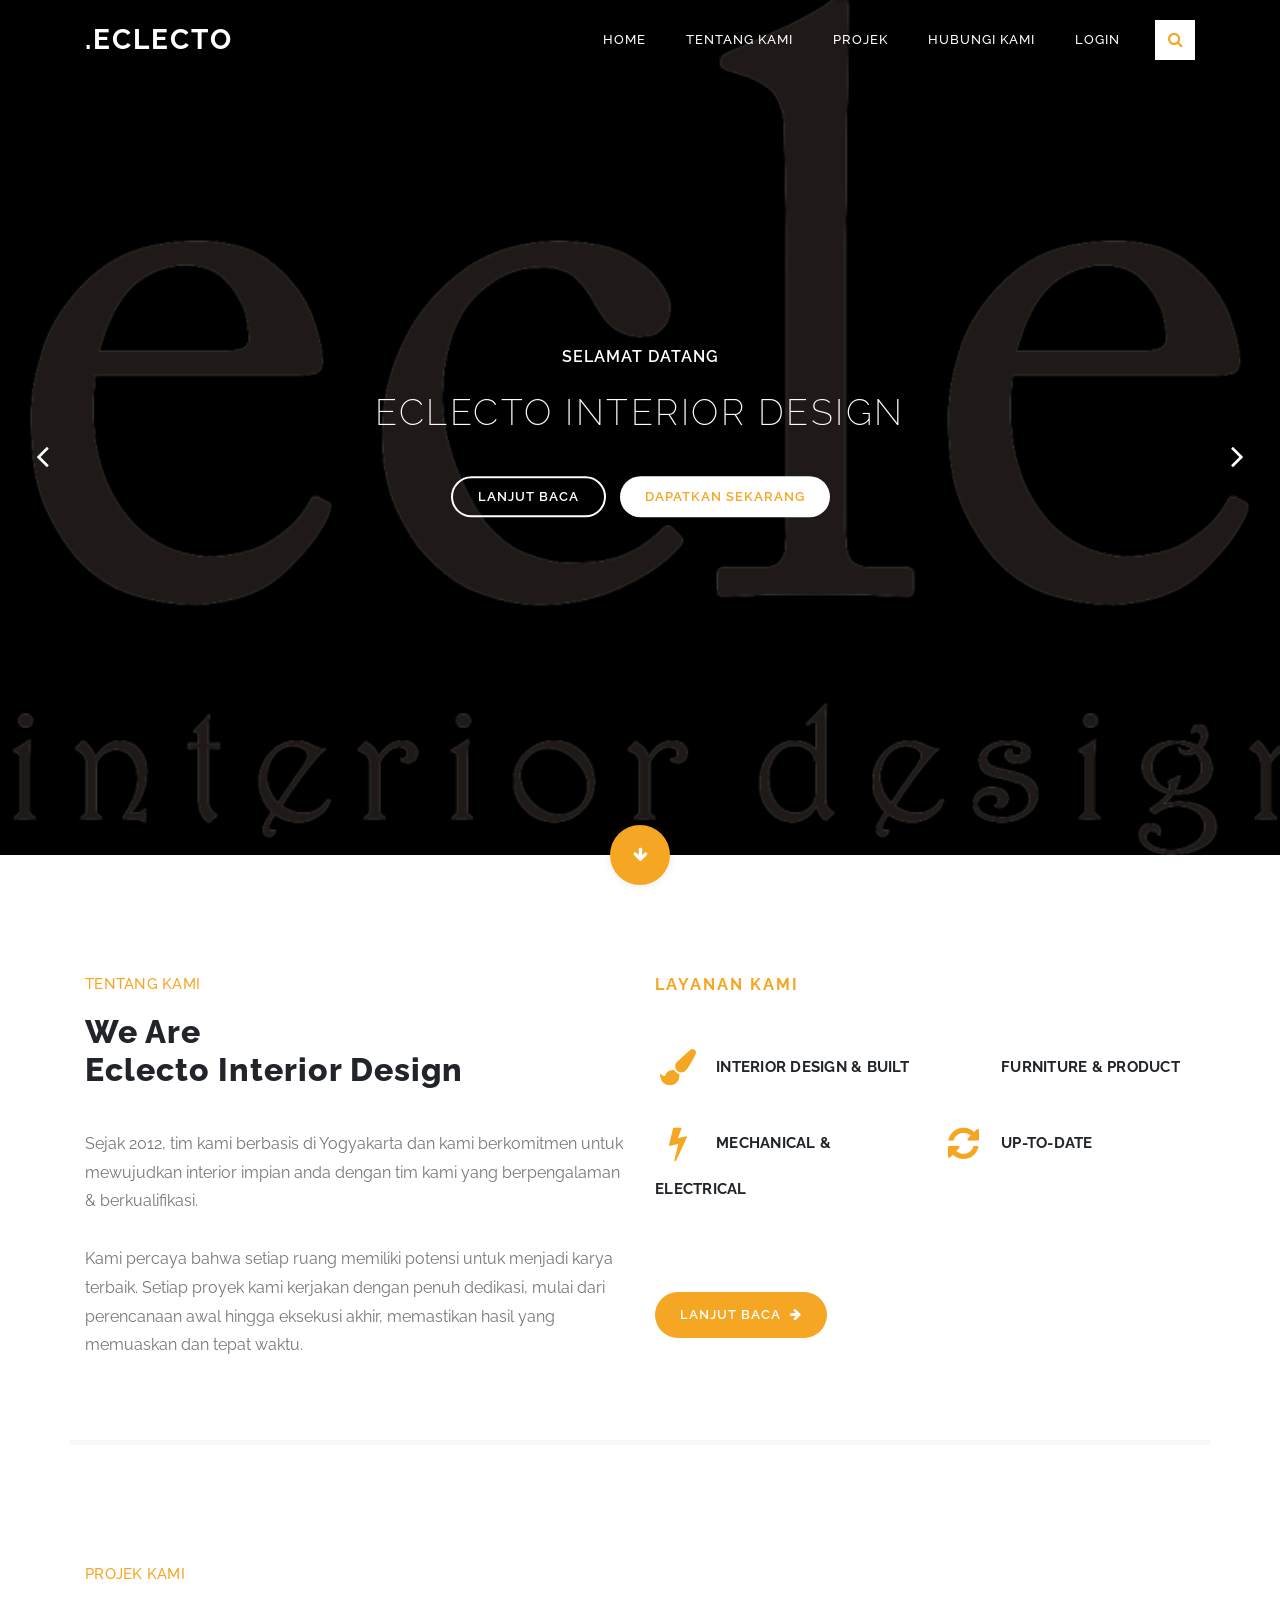
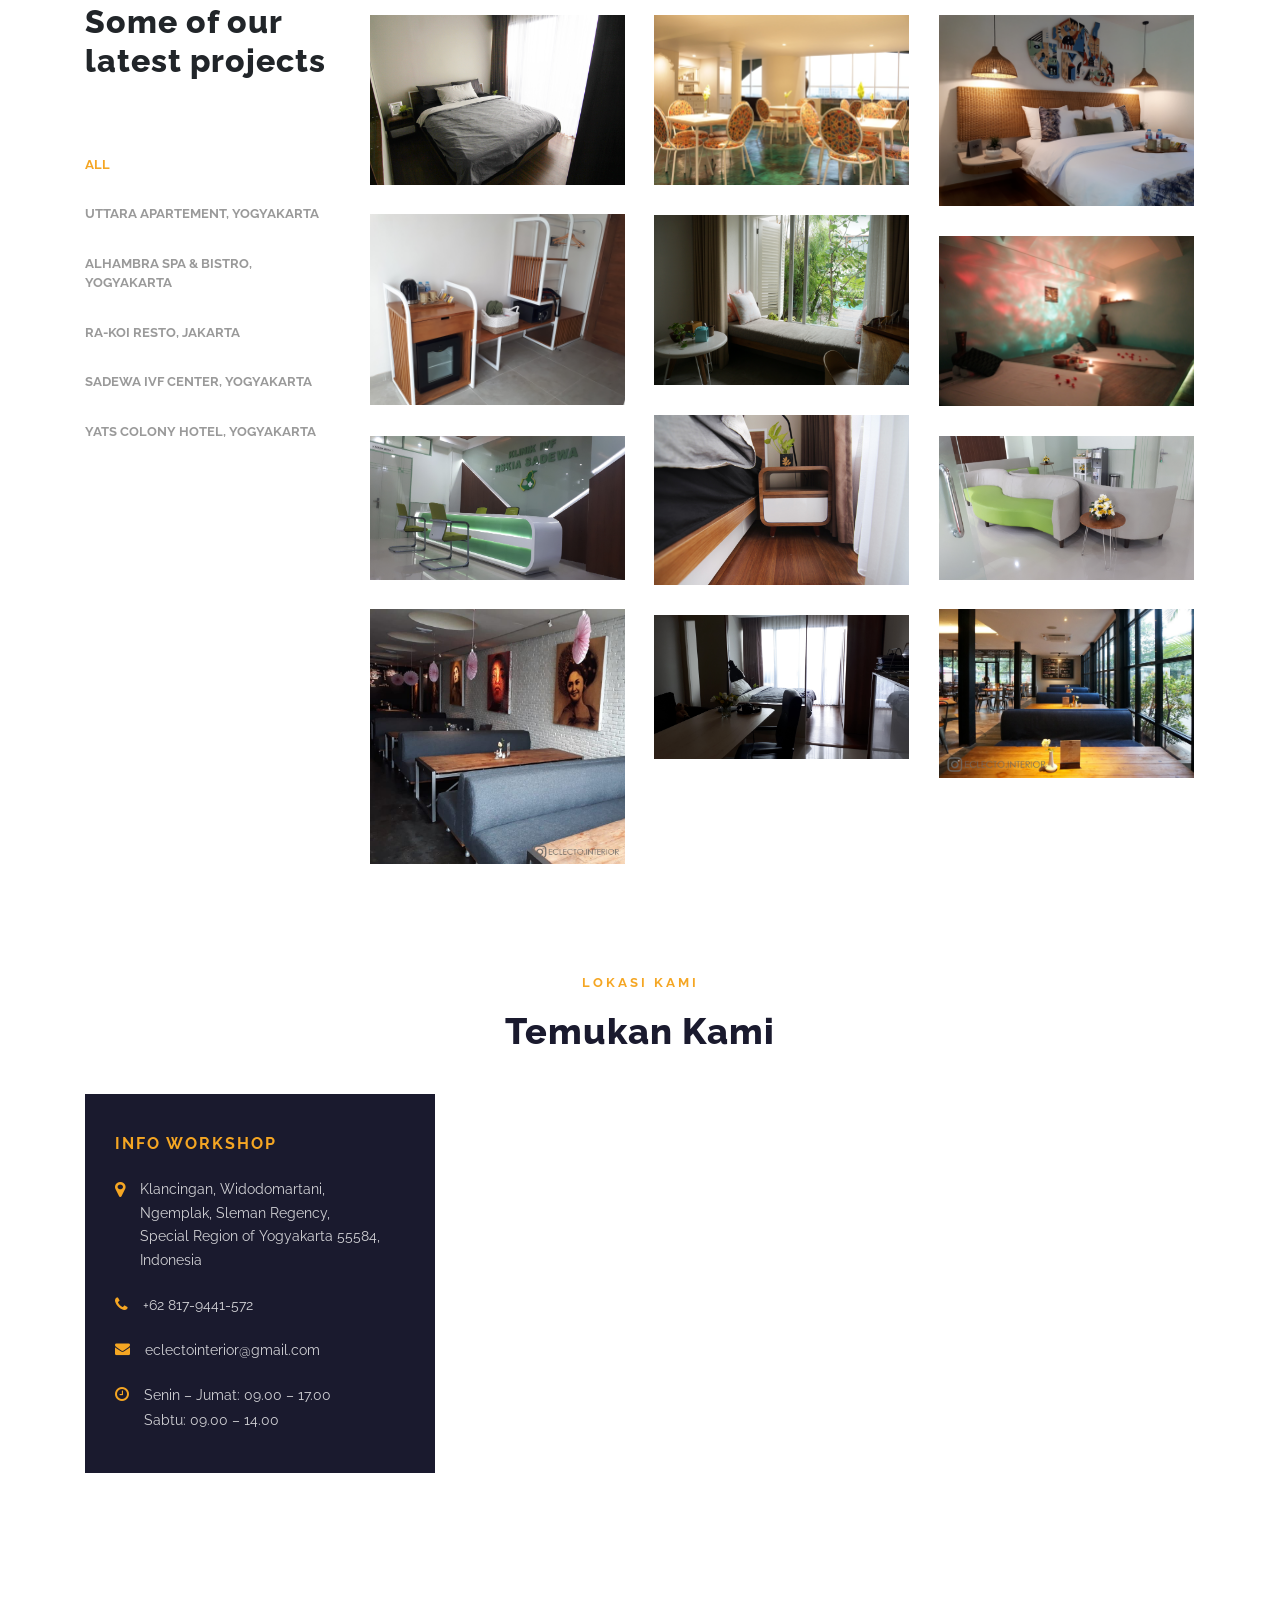
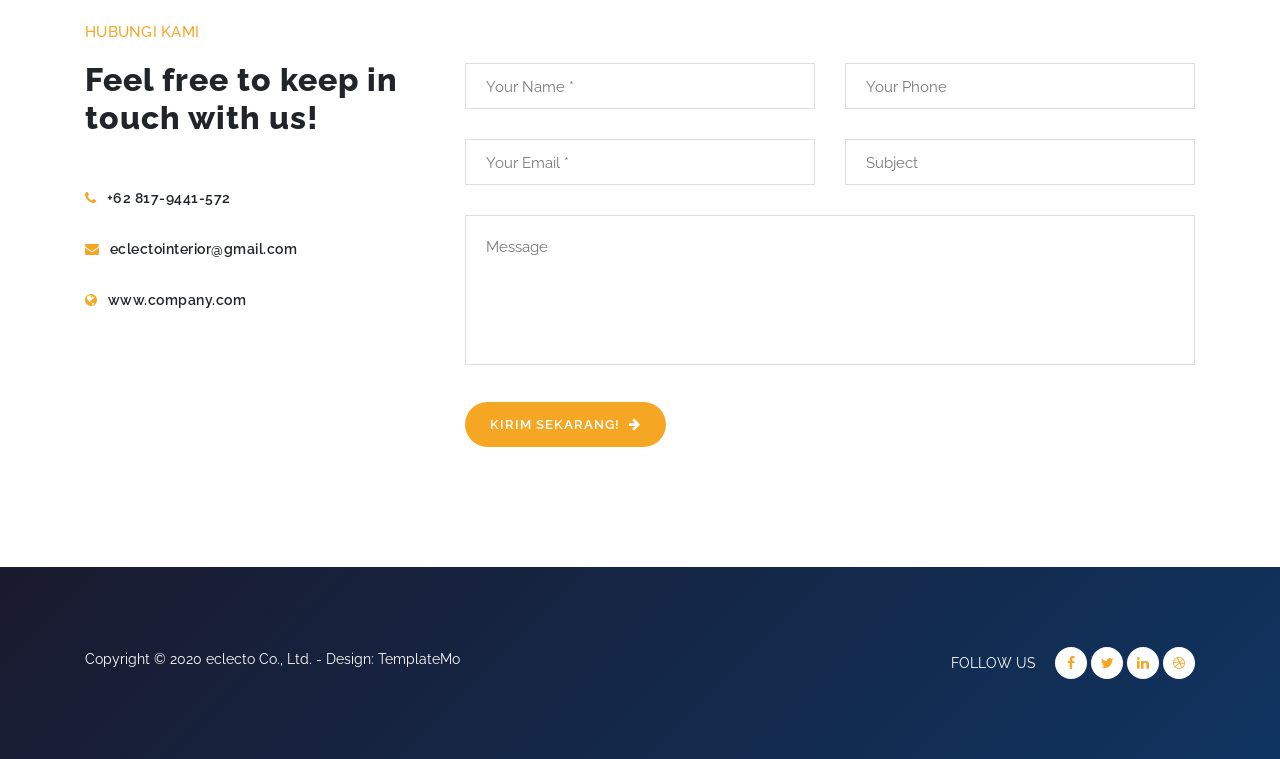
==== commit 058e464d: "Update index.html" ====
--- a/index.html
+++ b/index.html
@@ -132,7 +132,7 @@
           <!-- Item -->
           <div class="item">
             <div class="img-fill">
-                <img src="assets/image/Yats-04.jpg" alt="">
+                <img src="assets/image/Yats-02.JPG" alt="">
                 <div class="text-content">
                   <h3>PROJEK KAMI</h3>
                   <h5>YATS COLONY</h5>
@@ -447,7 +447,7 @@
                 <div class="col-lg-4 col-md-4 col-xs-12">
                     <div class="left-text-content">
                         <div class="section-heading">
-                            <h6>Contact Us</h6>
+                            <h6>Hubungi Kami</h6>
                             <h2>Feel free to keep in touch with us!</h2>
                         </div>
                         <ul class="contact-info">
@@ -488,7 +488,7 @@
                             </div>
                             <div class="col-lg-12">
                               <fieldset>
-                                <button type="submit" id="form-submit" class="main-button-icon">Send Message Now <i class="fa fa-arrow-right"></i></button>
+                                <button type="submit" id="form-submit" class="main-button-icon">Kirim Sekarang! <i class="fa fa-arrow-right"></i></button>
                               </fieldset>
                             </div>
                           </div>
@@ -506,7 +506,7 @@
             <div class="row">
                 <div class="col-lg-6 col-xs-12">
                     <div class="left-text-content">
-                        <p>Copyright &copy; 2020 Breezed Co., Ltd. 
+                        <p>Copyright &copy; 2020 eclecto Co., Ltd. 
                         
                         - Design: <a rel="nofollow noopener" href="https://templatemo.com">TemplateMo</a></p>
                     </div>
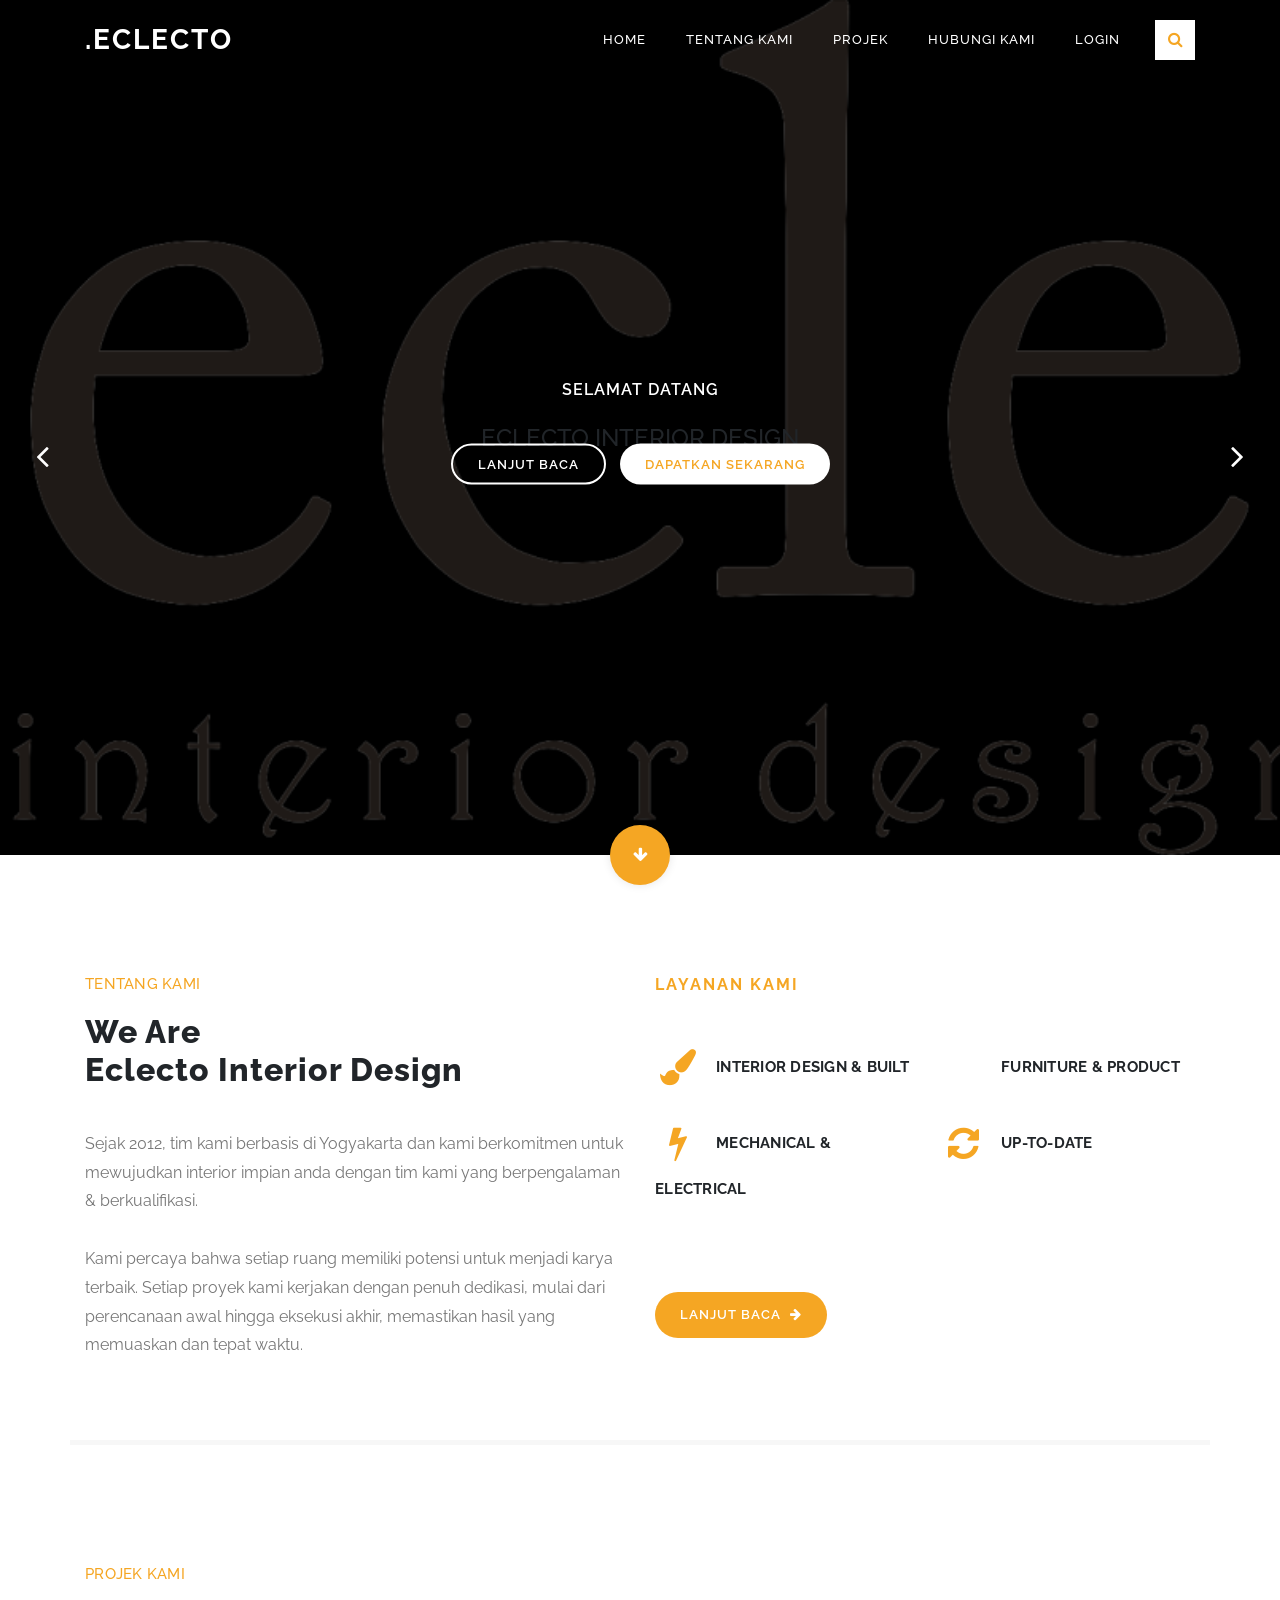
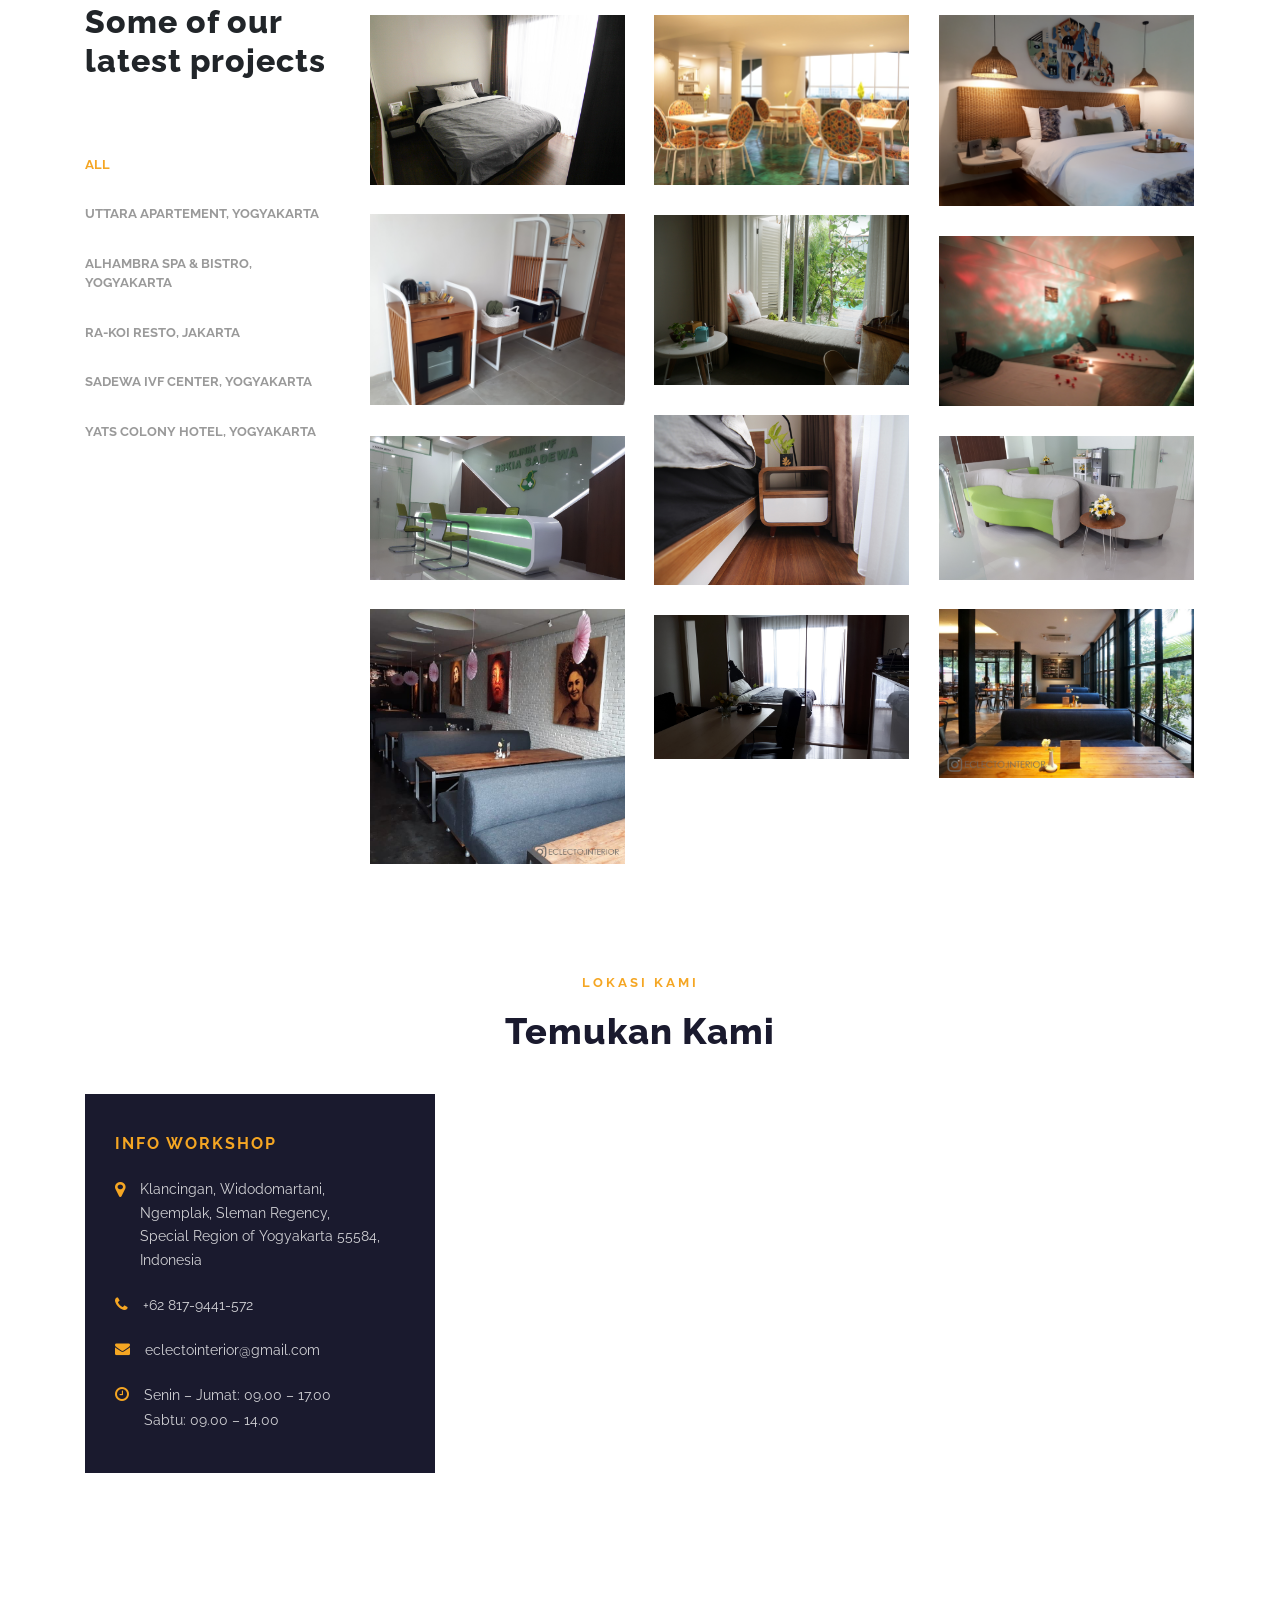
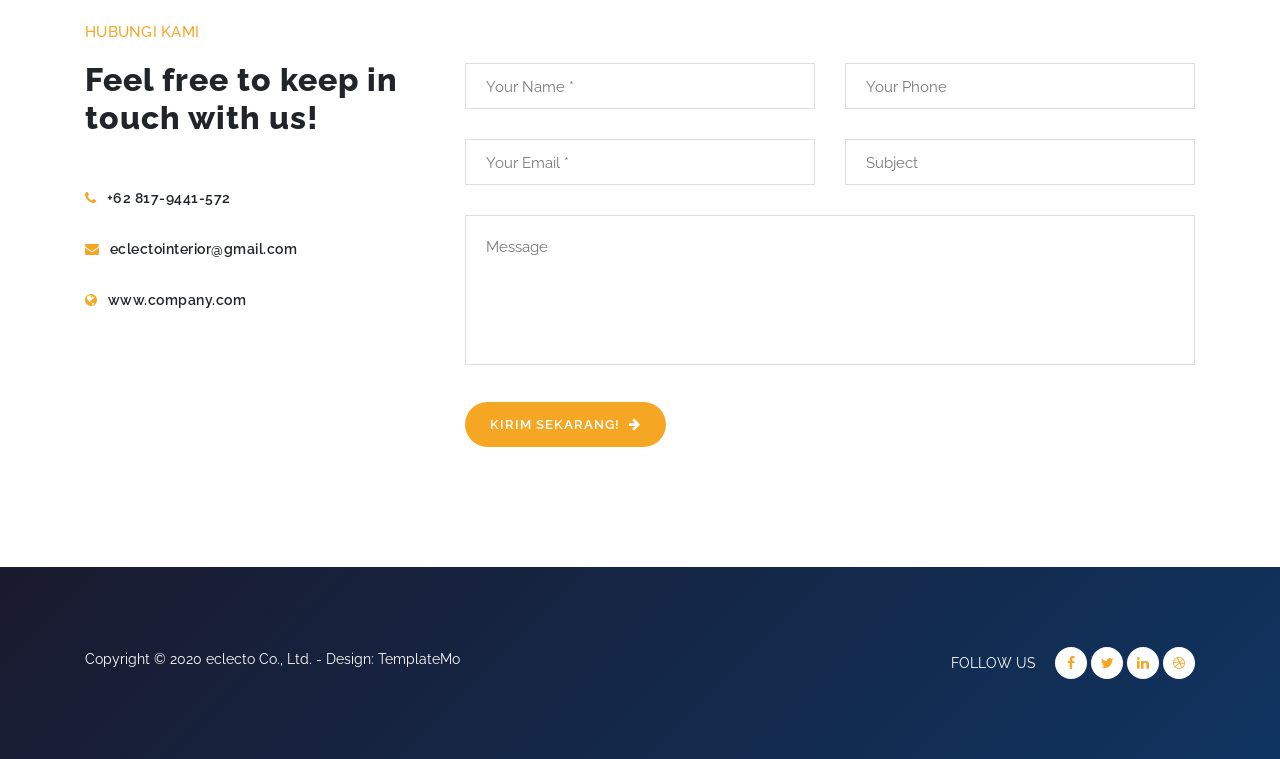
==== commit b9548ed3: "Update index.html" ====
--- a/index.html
+++ b/index.html
@@ -109,7 +109,7 @@
                 <img src="assets/image/Logo eclecto.png" alt="">
                 <div class="text-content">
                   <h3>Selamat Datang</h3>
-                  <h5>ECLECTO INTERIOR DESIGN</h5>
+                  <h4>ECLECTO INTERIOR DESIGN</h4>
                   <a href="#about" class="main-stroked-button">Lanjut Baca</a>
                   <a href="#contact-us" class="main-filled-button">Dapatkan Sekarang</a>
                 </div>
@@ -132,10 +132,11 @@
           <!-- Item -->
           <div class="item">
             <div class="img-fill">
-                <img src="assets/image/Yats-02.JPG" alt="">
+                <!-- Di slider item Yats -->
+<img src="assets/image/KOI-simatupang.jpg" alt="" style="object-fit: cover; object-position: center 30%;">
                 <div class="text-content">
                   <h3>PROJEK KAMI</h3>
-                  <h5>YATS COLONY</h5>
+                  <h4>RA-KOI Resto, Jakarta</h4>
                   <a href="#filter-utt" class="main-stroked-button">Lanjut Baca</a>
                   <a href="#contact-us" class="main-filled-button">Dapatkan Sekarang</a>
                 </div>
--- a/assets/css/templatemo-breezed.css
+++ b/assets/css/templatemo-breezed.css
@@ -786,6 +786,8 @@
   position: relative;
   display: inline-block;
   max-width: none;
+  object-fit: cover;
+  object-position: center center;
 }
 
 *,
@@ -1669,4 +1671,4 @@
   #projects .section-heading {
     margin-bottom: 0px;
   }
-}+}
